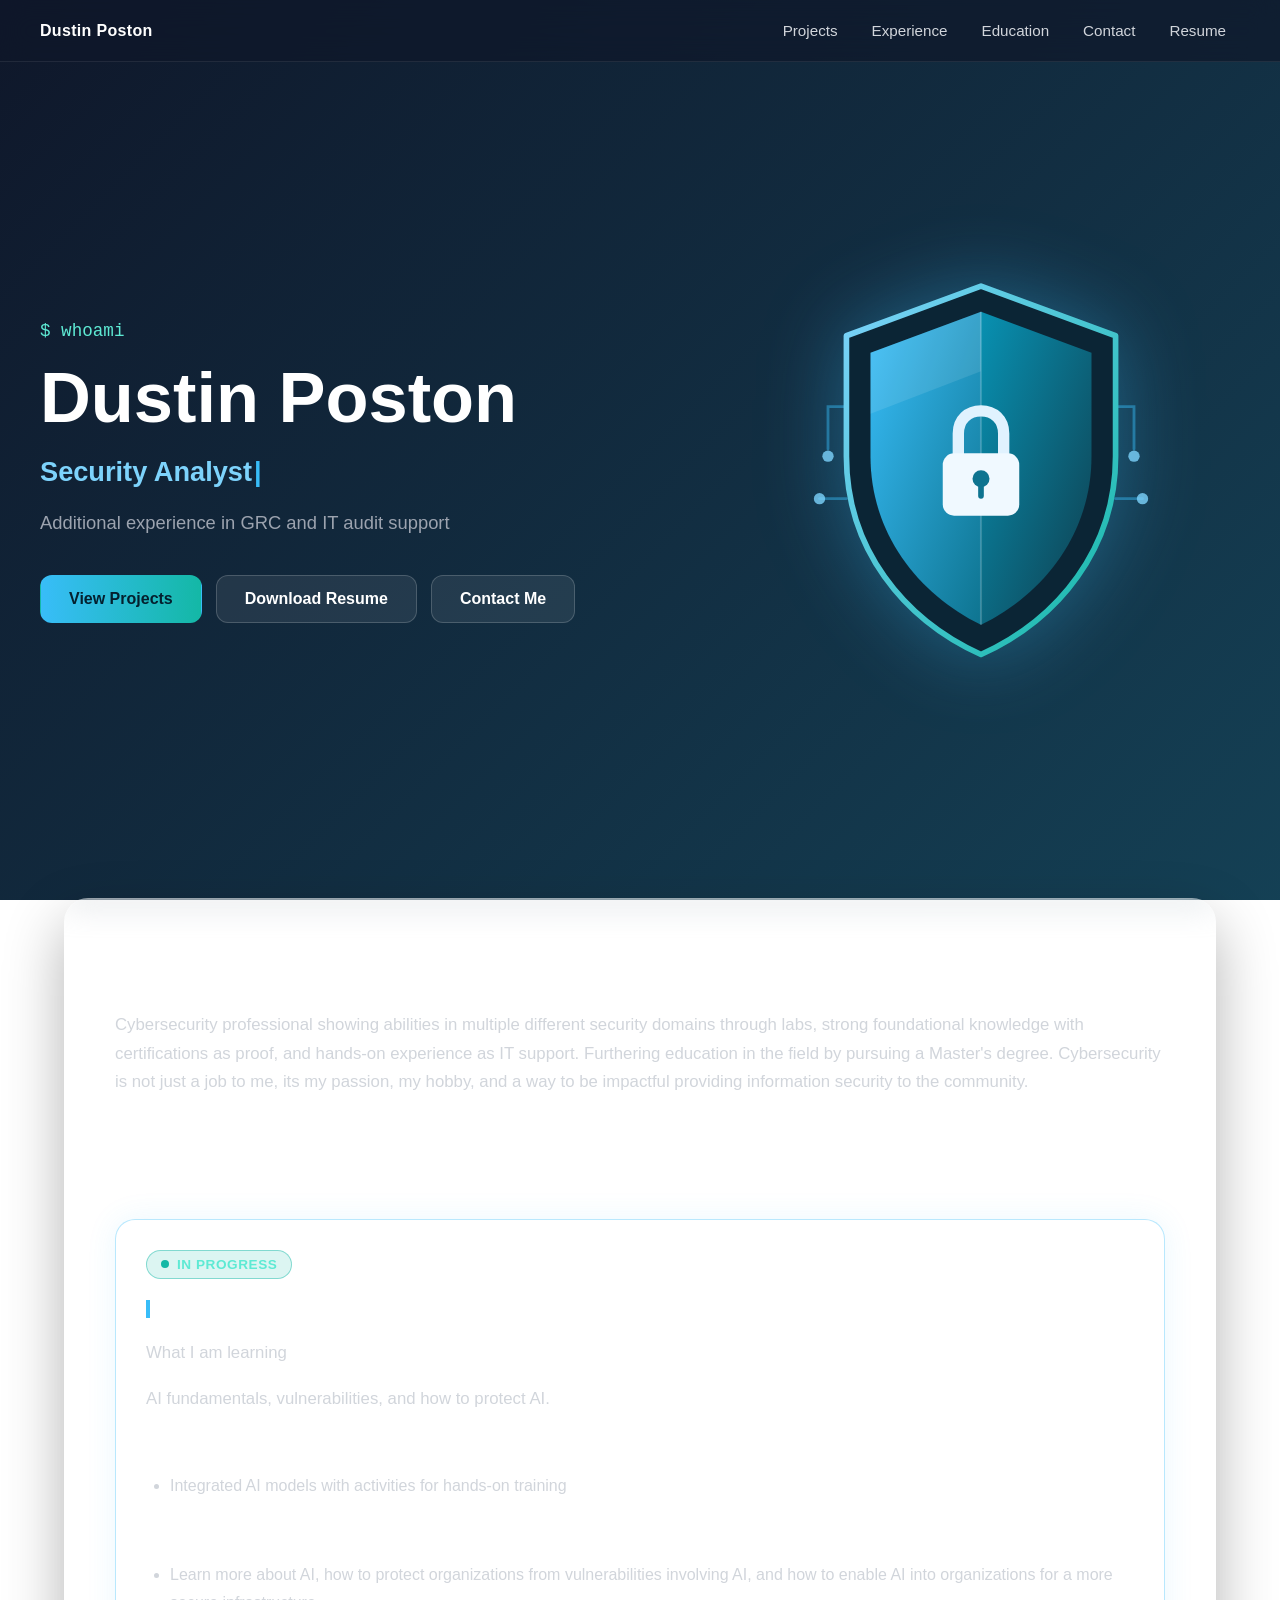
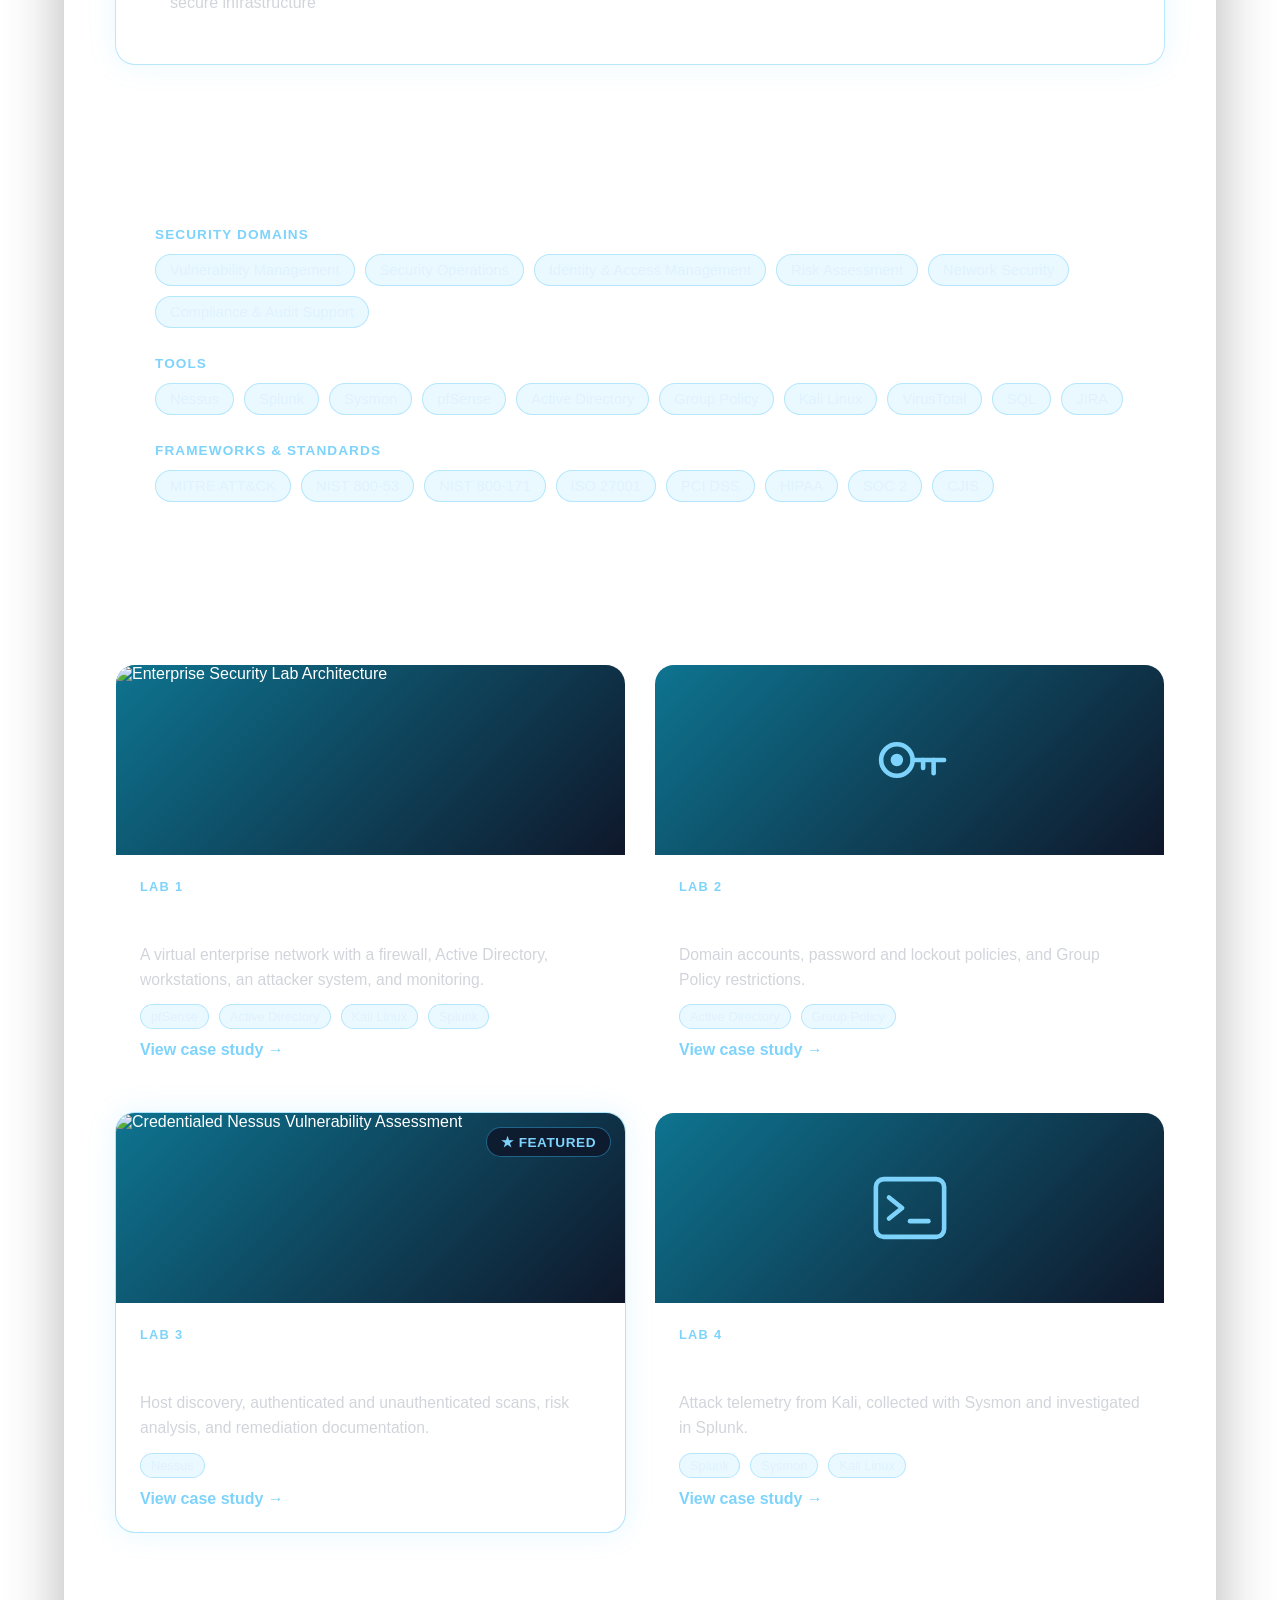
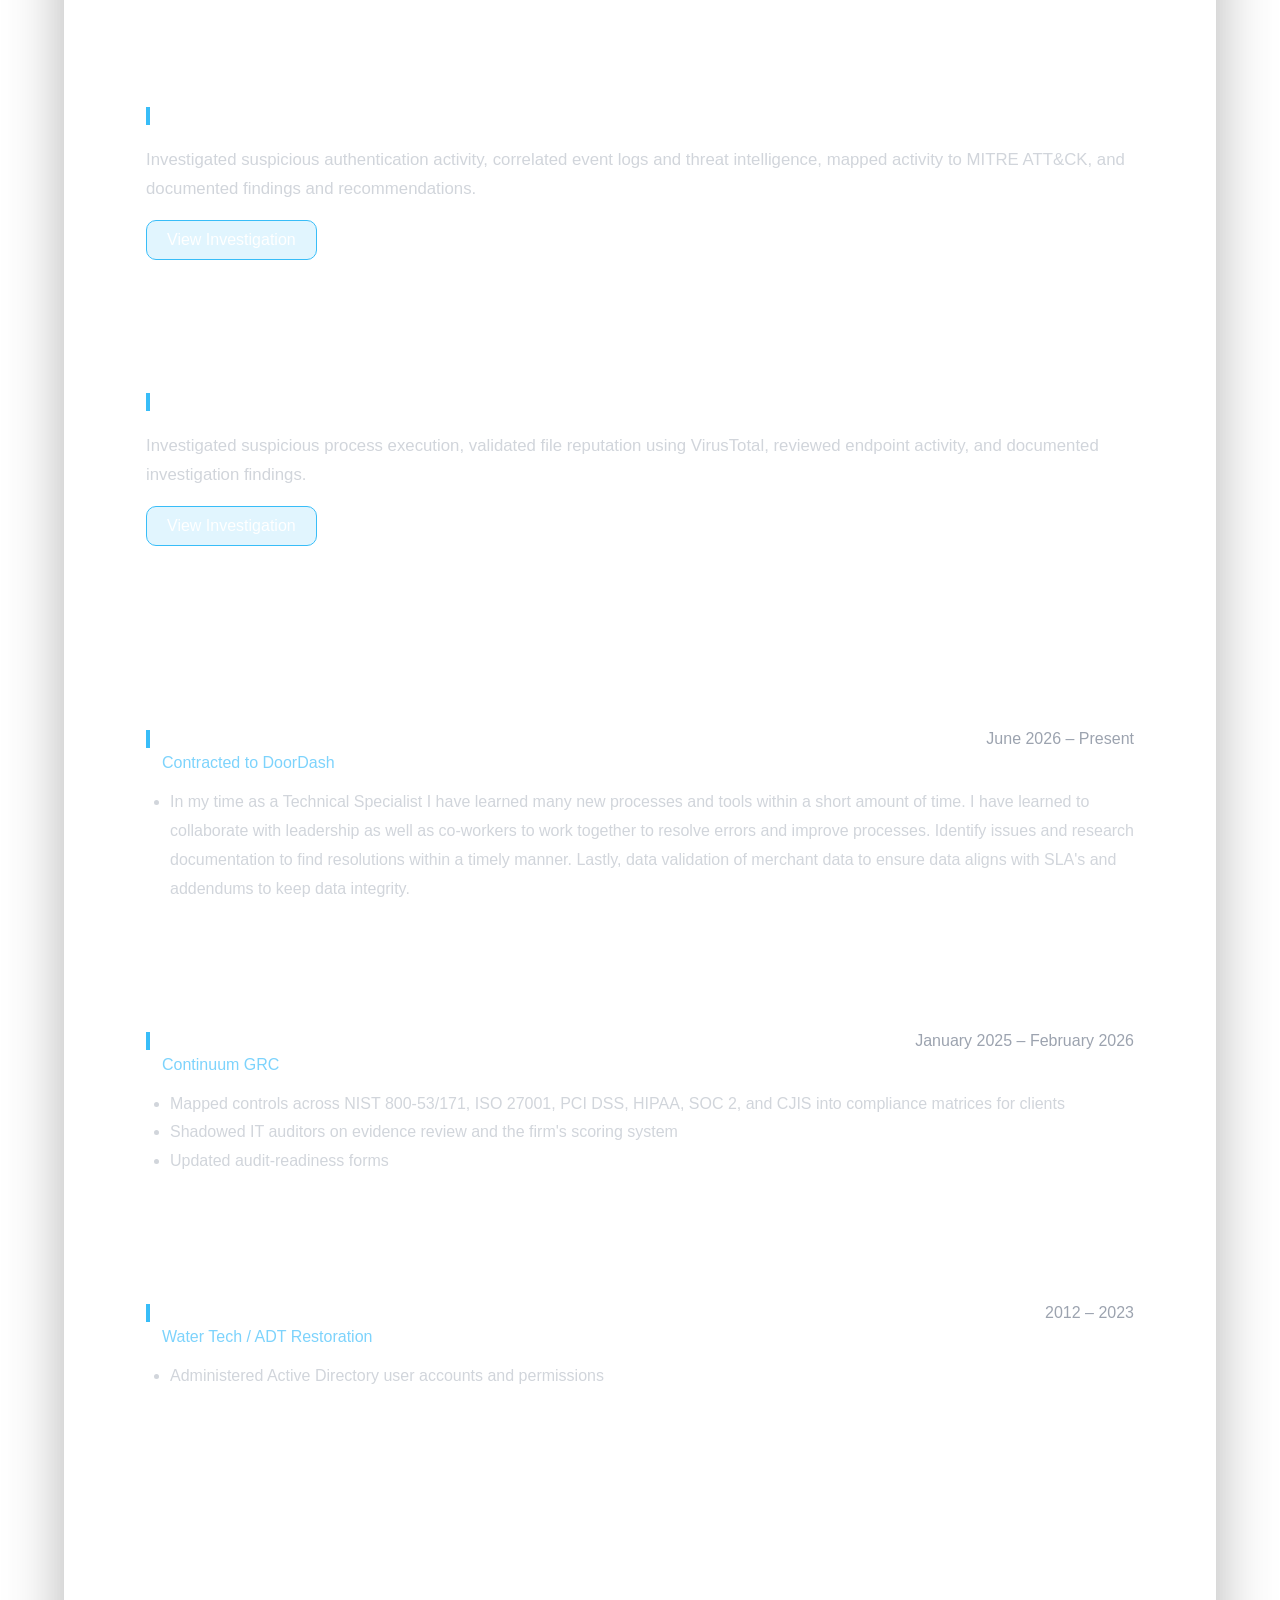
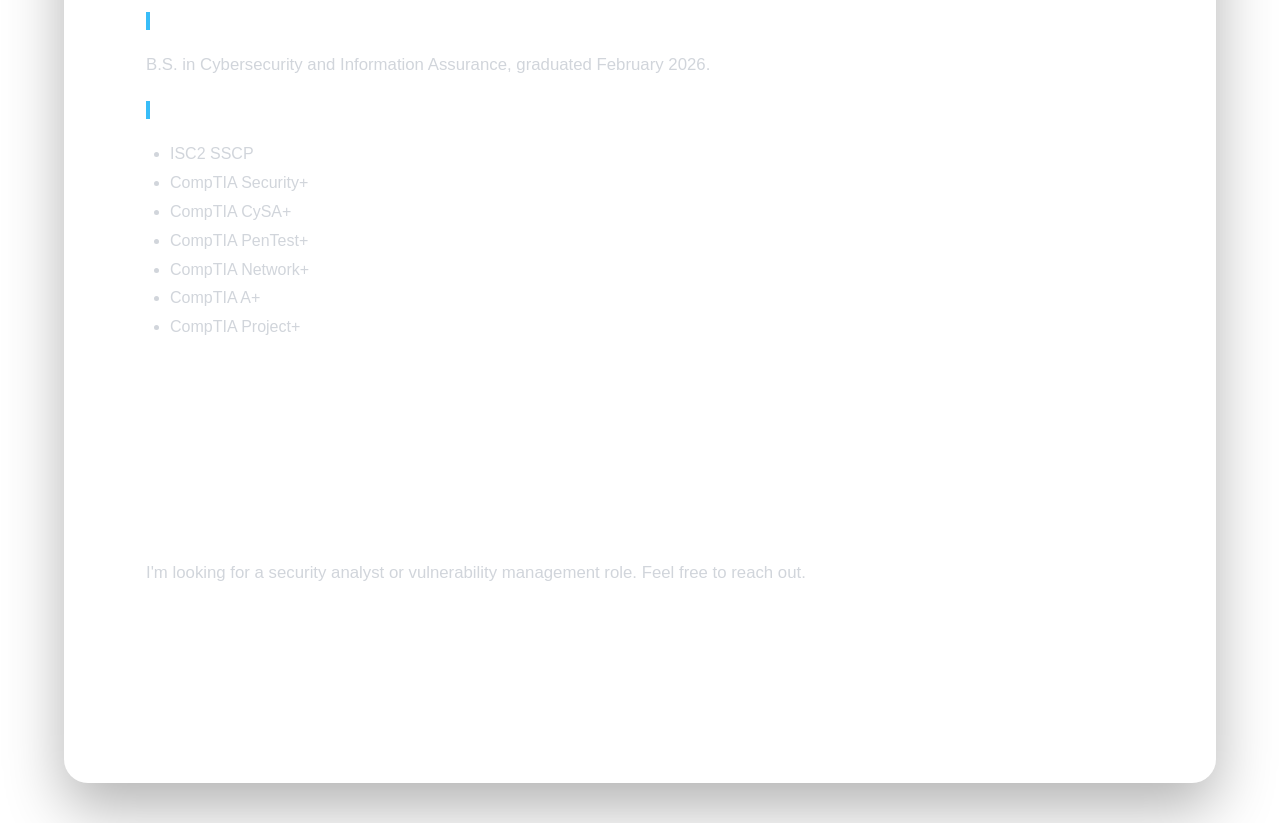
==== index.html @ be387f60 "Update index.html" ====
<!DOCTYPE html>
<html lang="en">
<head>
    <meta charset="UTF-8">
    <meta name="viewport" content="width=device-width, initial-scale=1.0">
    <meta name="description" content="Dustin Poston - Security Analyst | GRC Analyst Portfolio">
    <title>Dustin Poston | Cybersecurity Portfolio</title>
    <link rel="stylesheet" href="style.css">
</head>
<body id="top">

<!-- ==========================================
     Sticky Top Navigation
========================================== -->
<nav class="topbar">
    <a class="brand" href="#top">Dustin Poston</a>
    <div class="topbar-links">
        <a href="#projects">Projects</a>
        <a href="#experience">Experience</a>
        <a href="#education">Education</a>
        <a href="#contact">Contact</a>
        <a href="Poston_Dustin.pdf">Resume</a>
    </div>
</nav>

<!-- ==========================================
     Hero
========================================== -->
<header class="hero">

    <div class="hero-inner">

        <div class="hero-text">

            <p class="hero-prompt">$ whoami</p>

            <h1>Dustin Poston</h1>

            <p class="hero-role">
                <span id="typed">Security Analyst | Vulnerability Management</span><span class="cursor" aria-hidden="true">|</span>
            </p>

            <p class="hero-tagline">Additional experience in GRC and IT audit support</p>

            <div class="hero-buttons">
                <a class="hero-btn primary" href="#projects">View Projects</a>
                <a class="hero-btn" href="Poston_Dustin.pdf">Download Resume</a>
                <a class="hero-btn" href="#contact">Contact Me</a>
            </div>

        </div>

        <div class="hero-visual" aria-hidden="true">
            <svg viewBox="0 0 240 280" xmlns="http://www.w3.org/2000/svg">
                <defs>
                    <linearGradient id="shieldRim" x1="0" y1="0" x2="1" y2="1">
                        <stop offset="0%" stop-color="#7dd3fc"/>
                        <stop offset="100%" stop-color="#14b8a6"/>
                    </linearGradient>
                    <linearGradient id="shieldLeft" x1="0" y1="0" x2="1" y2="1">
                        <stop offset="0%" stop-color="#38bdf8"/>
                        <stop offset="100%" stop-color="#0e7490"/>
                    </linearGradient>
                    <linearGradient id="shieldRight" x1="0" y1="0" x2="1" y2="1">
                        <stop offset="0%" stop-color="#0891b2"/>
                        <stop offset="100%" stop-color="#0f3f4f"/>
                    </linearGradient>
                </defs>

                <!-- circuit traces -->
                <g stroke="#38bdf8" stroke-opacity="0.45" stroke-width="2" fill="none" stroke-linecap="round">
                    <path d="M25 95 H12 V125"/>
                    <path d="M25 160 H6"/>
                    <path d="M215 95 H228 V125"/>
                    <path d="M215 160 H234"/>
                </g>
                <g fill="#7dd3fc" fill-opacity="0.8">
                    <circle cx="12" cy="130" r="4"/>
                    <circle cx="6" cy="160" r="4"/>
                    <circle cx="228" cy="130" r="4"/>
                    <circle cx="234" cy="160" r="4"/>
                </g>

                <!-- outer rim -->
                <path d="M120 10 L215 45 V130 C215 195 175 245 120 270 C65 245 25 195 25 130 V45 Z"
                      fill="#0b2535"
                      stroke="url(#shieldRim)"
                      stroke-width="4"
                      stroke-linejoin="round"/>

                <!-- two-tone faceted face -->
                <path d="M120 28 L42 57 V130 C42 184 75 227 120 249 Z" fill="url(#shieldLeft)"/>
                <path d="M120 28 L198 57 V130 C198 184 165 227 120 249 Z" fill="url(#shieldRight)"/>

                <!-- center seam and top highlight -->
                <path d="M120 28 V249" stroke="#ffffff" stroke-opacity="0.18" stroke-width="1.5"/>
                <path d="M120 28 L42 57 V100 L120 70 Z" fill="#ffffff" fill-opacity="0.10"/>

                <!-- padlock -->
                <path d="M104 130 V114 C104 104 111 98 120 98 C129 98 136 104 136 114 V130"
                      fill="none"
                      stroke="#e0f2fe"
                      stroke-width="8"
                      stroke-linecap="round"/>
                <rect x="93" y="128" width="54" height="44" rx="8" fill="#f0f9ff"/>
                <circle cx="120" cy="146" r="6" fill="#0e7490"/>
                <rect x="118" y="148" width="4" height="12" rx="2" fill="#0e7490"/>
            </svg>
        </div>

    </div>

</header>

<div class="glass-card">

    <h3 class="first-heading">Portfolio Summary</h3>

    <p>Cybersecurity professional showing abilities in multiple different security domains through labs, strong foundational knowledge with certifications as proof, and hands-on experience as IT support.  Furthering education in the field by pursuing a Master's degree.
        Cybersecurity is not just a job to me, its my passion, my hobby, and a way to be impactful providing information security to the community. </p>

    <section id="current-project">

        <h3>Currently Working On</h3>

        <div class="project-card current-project">

            <span class="status-badge">
                <span class="status-dot"></span>
                In Progress
            </span>

            <h4>TryHackMe AI Security</h4>

            <p> What I am learning <p>
            <p>AI fundamentals, vulnerabilities, and how to protect AI.</p>

            <h5>Tools used</h5>
            <ul>  
                <li>Integrated AI models with activities for hands-on training</li>
            </ul>
            <h5>Goals</h5>
            <ul>
                <li>Learn more about AI, how to protect organizations from vulnerabilities involving AI, and how to enable AI into organizations for a more secure infrastructure</li>
            </ul>

        </div>

    </section>

    <h3>Skills &amp; Tools</h3>

    <div class="domain-card">

        <div class="skill-group">
            <div class="skill-label">Security Domains</div>
            <div class="chips">
                <span class="chip">Vulnerability Management</span>
                <span class="chip">Security Operations</span>
                <span class="chip">Identity &amp; Access Management</span>
                <span class="chip">Risk Assessment</span>
                <span class="chip">Network Security</span>
                <span class="chip">Compliance &amp; Audit Support</span>
            </div>
        </div>

        <div class="skill-group">
            <div class="skill-label">Tools</div>
            <div class="chips">
                <span class="chip">Nessus</span>
                <span class="chip">Splunk</span>
                <span class="chip">Sysmon</span>
                <span class="chip">pfSense</span>
                <span class="chip">Active Directory</span>
                <span class="chip">Group Policy</span>
                <span class="chip">Kali Linux</span>
                <span class="chip">VirusTotal</span>
                <span class="chip">SQL</span>
                <span class="chip">JIRA</span>
            </div>
        </div>

        <div class="skill-group">
            <div class="skill-label">Frameworks &amp; Standards</div>
            <div class="chips">
                <span class="chip">MITRE ATT&amp;CK</span>
                <span class="chip">NIST 800-53</span>
                <span class="chip">NIST 800-171</span>
                <span class="chip">ISO 27001</span>
                <span class="chip">PCI DSS</span>
                <span class="chip">HIPAA</span>
                <span class="chip">SOC 2</span>
                <span class="chip">CJIS</span>
            </div>
        </div>

    </div>

    <!-- ==========================================
         Security Labs (card grid + pop-up case studies)
    ========================================== -->
    <section id="projects">

        <h3>Security Labs</h3>

        <div class="lab-grid">

            <!-- Lab 1 card -->
            <article class="lab-card">
                <div class="lab-thumb">
                    <img src="images/VirtualMachines.png"
                         alt="Enterprise Security Lab Architecture"
                         loading="lazy">
                </div>
                <div class="lab-body">
                    <span class="lab-num">Lab 1</span>
                    <h4>Enterprise Environment Build</h4>
                    <p>A virtual enterprise network with a firewall, Active Directory, workstations, an attacker system, and monitoring.</p>
                    <div class="chips">
                        <span class="chip">pfSense</span>
                        <span class="chip">Active Directory</span>
                        <span class="chip">Kali Linux</span>
                        <span class="chip">Splunk</span>
                    </div>
                    <button type="button" class="lab-open" data-lab="lab-1">View case study &rarr;</button>
                </div>
            </article>

            <!-- Lab 2 card -->
            <article class="lab-card">
                <div class="lab-thumb">
                    <svg viewBox="0 0 64 64" width="84" height="84" fill="none" stroke="#7dd3fc" stroke-width="3.5" stroke-linecap="round" stroke-linejoin="round" aria-hidden="true">
                        <circle cx="22" cy="32" r="12"/>
                        <circle cx="22" cy="32" r="3" fill="#7dd3fc"/>
                        <path d="M34 32 H58"/>
                        <path d="M50 32 V42"/>
                        <path d="M42 32 V38"/>
                    </svg>
                </div>
                <div class="lab-body">
                    <span class="lab-num">Lab 2</span>
                    <h4>Identity &amp; Access Management</h4>
                    <p>Domain accounts, password and lockout policies, and Group Policy restrictions.</p>
                    <div class="chips">
                        <span class="chip">Active Directory</span>
                        <span class="chip">Group Policy</span>
                    </div>
                    <button type="button" class="lab-open" data-lab="lab-2">View case study &rarr;</button>
                </div>
            </article>

            <!-- Lab 3 card (featured) -->
            <article class="lab-card featured">
                <span class="featured-badge">&#9733; Featured</span>
                <div class="lab-thumb">
                    <img src="images/LucyCredentialScan.png"
                         alt="Credentialed Nessus Vulnerability Assessment"
                         loading="lazy">
                </div>
                <div class="lab-body">
                    <span class="lab-num">Lab 3</span>
                    <h4>Vulnerability Management</h4>
                    <p>Host discovery, authenticated and unauthenticated scans, risk analysis, and remediation documentation.</p>
                    <div class="chips">
                        <span class="chip">Nessus</span>
                    </div>
                    <button type="button" class="lab-open" data-lab="lab-3">View case study &rarr;</button>
                </div>
            </article>

            <!-- Lab 4 card -->
            <article class="lab-card">
                <div class="lab-thumb">
                    <svg viewBox="0 0 64 64" width="84" height="84" fill="none" stroke="#7dd3fc" stroke-width="3.5" stroke-linecap="round" stroke-linejoin="round" aria-hidden="true">
                        <rect x="6" y="10" width="52" height="44" rx="6"/>
                        <path d="M16 24 L26 32 L16 40"/>
                        <path d="M32 42 H46"/>
                    </svg>
                </div>
                <div class="lab-body">
                    <span class="lab-num">Lab 4</span>
                    <h4>Security Monitoring &amp; Investigation</h4>
                    <p>Attack telemetry from Kali, collected with Sysmon and investigated in Splunk.</p>
                    <div class="chips">
                        <span class="chip">Splunk</span>
                        <span class="chip">Sysmon</span>
                        <span class="chip">Kali Linux</span>
                    </div>
                    <button type="button" class="lab-open" data-lab="lab-4">View case study &rarr;</button>
                </div>
            </article>

        </div>

    </section>

    <section id="investigations">

        <h3>Incident Investigations</h3>

        <div class="project-card">

            <h4>Brute Force Investigation</h4>

            <p>
                Investigated suspicious authentication activity,
                correlated event logs and threat intelligence,
                mapped activity to MITRE ATT&amp;CK, and documented
                findings and recommendations.
            </p>

            <a class="btn" href="SOC325_Alert_Investigation.pdf">
                View Investigation
            </a>

        </div>

        <div class="project-card">

            <h4>Suspicious hh.exe Investigation</h4>

            <p>
                Investigated suspicious process execution,
                validated file reputation using VirusTotal,
                reviewed endpoint activity, and documented
                investigation findings.
            </p>

            <a class="btn" href="SOC113_Alert_Investigation.pdf">
                View Investigation
            </a>

        </div>

    </section>

    <section id="experience">

        <h3>Experience</h3>

        <div class="project-card job">

            <div class="job-header">
                <div>
                    <h4>Technical Specialist</h4>
                    <div class="job-company">Contracted to DoorDash</div>
                </div>
                <div class="job-dates">June 2026 &ndash; Present</div>
            </div>

            <ul>
                <li>In my time as a Technical Specialist I have learned many new processes and tools within a short amount of time.  I have learned to collaborate with leadership as well as co-workers to work together to resolve errors and improve processes.
                Identify issues and research documentation to find resolutions within a timely manner.  Lastly, data validation of merchant data to ensure data aligns with SLA's and addendums to keep data integrity.</li>
            </ul>

        </div>

        <div class="project-card job">

            <div class="job-header">
                <div>
                    <h4>GRC Analyst Intern</h4>
                    <div class="job-company">Continuum GRC</div>
                </div>
                <div class="job-dates">January 2025 &ndash; February 2026</div>
            </div>

            <ul>
                <li>Mapped controls across NIST 800-53/171, ISO 27001, PCI DSS, HIPAA, SOC 2, and CJIS into compliance matrices for clients</li>
                <li>Shadowed IT auditors on evidence review and the firm's scoring system</li>
                <li>Updated audit-readiness forms</li>
            </ul>

        </div>

        <div class="project-card job">

            <div class="job-header">
                <div>
                    <h4>IT Support</h4>
                    <div class="job-company">Water Tech / ADT Restoration</div>
                </div>
                <div class="job-dates">2012 &ndash; 2023</div>
            </div>

            <ul>
                <li>Administered Active Directory user accounts and permissions</li>
            </ul>

        </div>

    </section>

    <section id="education">

        <h3>Education &amp; Certifications</h3>

        <div class="project-card">

            <h4>Western Governors University</h4>

            <p>B.S. in Cybersecurity and Information Assurance, graduated February 2026.</p>

            <h4>Certifications</h4>

            <ul>
                <li>ISC2 SSCP</li>
                <li>CompTIA Security+</li>
                <li>CompTIA CySA+</li>
                <li>CompTIA PenTest+</li>
                <li>CompTIA Network+</li>
                <li>CompTIA A+</li>
                <li>CompTIA Project+</li>
            </ul>

        </div>

    </section>

    <section id="contact">

        <h3>Contact</h3>

        <div class="project-card">

            <p>I'm looking for a security analyst or vulnerability management role. Feel free to reach out.</p>

            <div class="nav-buttons contact-links">
                <!-- Replace these placeholders with your real details -->
                <a href="mailto:YOUR_EMAIL@example.com">Email</a>
                <a href="https://www.linkedin.com/in/YOUR-LINKEDIN" target="_blank" rel="noopener">LinkedIn</a>
                <a href="https://github.com/YOUR-GITHUB" target="_blank" rel="noopener">GitHub</a>
            </div>

        </div>

    </section>

</div>

<!-- ==========================================
     Lab Case Study Pop-ups
========================================== -->

<!-- Lab 1 -->
<dialog id="lab-1" class="lab-modal" aria-labelledby="lab-1-title">
    <div class="modal-header">
        <h3 id="lab-1-title">Lab 1: Enterprise Environment Build</h3>
        <button type="button" class="modal-close" aria-label="Close">&times;</button>
    </div>
    <div class="modal-content">

        <p>
            Designed and deployed a virtual enterprise environment
            to develop practical experience in identity management,
            vulnerability management, detection engineering,
            security monitoring, and incident investigation.
        </p>

        <img src="images/VirtualMachines.png"
             alt="Enterprise Security Lab Architecture"
             class="project-img">

        <h4>Lab Infrastructure</h4>

        <ul>
            <li>pfSense Firewall</li>
            <li>Windows Server Active Directory</li>
            <li>Windows 11 Workstations</li>
            <li>Kali Linux Attacker System</li>
            <li>Ubuntu Security Tools Server</li>
            <li>Splunk &amp; Sysmon Monitoring</li>
            <li>Nessus Vulnerability Scanner</li>
        </ul>

        <dl class="case-study">
            <dt>Objective</dt>
            <dd>Write objective here</dd>

            <dt>Design Decisions</dt>
            <dd>Write why you built the network the way you did (segmentation, firewall rules, etc.) here</dd>

            <dt>Lessons Learned</dt>
            <dd>Write lessons learned here</dd>
        </dl>

    </div>
</dialog>

<!-- Lab 2 -->
<dialog id="lab-2" class="lab-modal" aria-labelledby="lab-2-title">
    <div class="modal-header">
        <h3 id="lab-2-title">Lab 2: Identity &amp; Access Management</h3>
        <button type="button" class="modal-close" aria-label="Close">&times;</button>
    </div>
    <div class="modal-content">

        <ul>
            <li>Created and managed domain accounts</li>
            <li>Implemented password complexity policies</li>
            <li>Configured account lockout controls</li>
            <li>Applied Group Policy restrictions</li>
            <li>Controlled workstation resource access</li>
        </ul>

        <dl class="case-study">
            <dt>Objective</dt>
            <dd>Write objective here</dd>

            <dt>Tools</dt>
            <dd>Windows Server Active Directory, Group Policy</dd>

            <dt>Results</dt>
            <dd>Write what you tested and what happened (for example, lockout behavior) here</dd>

            <dt>Lessons Learned</dt>
            <dd>Write lessons learned here</dd>
        </dl>

    </div>
</dialog>

<!-- Lab 3 -->
<dialog id="lab-3" class="lab-modal" aria-labelledby="lab-3-title">
    <div class="modal-header">
        <h3 id="lab-3-title">Lab 3: Vulnerability Management</h3>
        <button type="button" class="modal-close" aria-label="Close">&times;</button>
    </div>
    <div class="modal-content">

        <img src="images/LucyCredentialScan.png"
             alt="Credentialed Nessus Vulnerability Assessment"
             class="project-img">

        <p>
            Conducted host discovery, unauthenticated scanning,
            authenticated scanning, risk analysis, and remediation
            documentation using Nessus Essentials.
        </p>

        <dl class="case-study">
            <dt>Scope</dt>
            <dd>Write which hosts and networks you scanned here</dd>

            <dt>Methodology</dt>
            <dd>Write your process here (host discovery, unauthenticated scan, credentialed scan)</dd>

            <dt>Key Findings</dt>
            <dd>Write your most important findings and their severity here</dd>

            <dt>Prioritization</dt>
            <dd>Write how you ranked findings (CVSS, exploitability, asset importance) here</dd>

            <dt>Remediation</dt>
            <dd>Write what you recommended or fixed here</dd>

            <dt>Rescan Result</dt>
            <dd>Write what changed after remediation here</dd>

            <dt>Lessons Learned</dt>
            <dd>Write lessons learned here</dd>
        </dl>

        <!-- When your sanitized report is ready, add it to your folder and uncomment this:
        <a class="btn" href="Vulnerability_Assessment_Report.pdf">View Full Report</a>
        -->

    </div>
</dialog>

<!-- Lab 4 -->
<dialog id="lab-4" class="lab-modal" aria-labelledby="lab-4-title">
    <div class="modal-header">
        <h3 id="lab-4-title">Lab 4: Security Monitoring &amp; Investigation</h3>
        <button type="button" class="modal-close" aria-label="Close">&times;</button>
    </div>
    <div class="modal-content">

        <p>
            Generated attack telemetry from a Kali Linux system,
            collected endpoint logs with Sysmon, centralized
            telemetry in Splunk, and investigated suspicious
            activity through security monitoring workflows.
        </p>

        <dl class="case-study">
            <dt>Objective</dt>
            <dd>Write objective here</dd>

            <dt>Attacks Simulated</dt>
            <dd>Write which attacks you ran from Kali here</dd>

            <dt>Detections</dt>
            <dd>Write the Splunk searches or alerts you built here</dd>

            <dt>MITRE ATT&amp;CK Mapping</dt>
            <dd>Write the techniques you observed here</dd>

            <dt>Lessons Learned</dt>
            <dd>Write lessons learned here</dd>
        </dl>

    </div>
</dialog>

<script src="script.js" defer></script>

</body>
</html>
---- style.css ----
/* ==========================================
   Global Styles
========================================== */

*,
*::before,
*::after {
    box-sizing: border-box;
}

html {
    scroll-behavior: smooth;
}

body {
    margin: 0;
    padding: 0 0 40px 0;
    min-height: 100vh;

    font-family: "Segoe UI", Arial, sans-serif;
    color: white;

    background: linear-gradient(
        -45deg,
        #0f172a,
        #1e293b,
        #164e63,
        #0f172a
    );

    background-size: 400% 400%;
    background-attachment: fixed;
    animation: gradientShift 15s ease infinite;
}

@keyframes gradientShift {

    0% {
        background-position: 0% 50%;
    }

    50% {
        background-position: 100% 50%;
    }

    100% {
        background-position: 0% 50%;
    }
}

/* Respect users who turn off motion */
@media (prefers-reduced-motion: reduce) {
    body {
        animation: none;
    }

    html {
        scroll-behavior: auto;
    }
}

/* ==========================================
   Sticky Top Navigation
========================================== */

.topbar {

    position: sticky;
    top: 0;
    z-index: 50;

    display: flex;
    justify-content: space-between;
    align-items: center;
    gap: 20px;

    padding: 14px 40px;

    background: rgba(15,23,42,0.70);

    -webkit-backdrop-filter: blur(14px);
    backdrop-filter: blur(14px);

    border-bottom: 1px solid rgba(255,255,255,0.08);
}

.brand {

    color: white;
    text-decoration: none;

    font-weight: 700;
    letter-spacing: 0.02em;
}

.topbar-links {

    display: flex;
    flex-wrap: wrap;
    gap: 6px;
}

.topbar-links a {

    padding: 8px 14px;

    border-radius: 8px;

    color: #d1d5db;
    text-decoration: none;

    font-size: 0.95rem;

    transition: all .2s ease;
}

.topbar-links a:hover,
.topbar-links a:focus-visible {

    color: white;

    background: rgba(56,189,248,0.18);
}

/* ==========================================
   Hero
========================================== */

.hero {

    display: flex;
    align-items: center;

    min-height: calc(100vh - 64px);

    padding: 60px 40px 80px 40px;
}

.hero-inner {

    display: grid;
    grid-template-columns: 1.2fr 1fr;
    align-items: center;
    gap: 60px;

    width: 100%;
    max-width: 1200px;

    margin: 0 auto;
}

.hero-prompt {

    margin: 0 0 14px 0;

    color: #5eead4;

    font-family: "Consolas", "Courier New", monospace;
    font-size: 1.1rem;
}

.hero h1 {

    margin: 0 0 14px 0;

    text-align: left;

    font-size: 4.4rem;
    line-height: 1.05;
}

.hero-role {

    min-height: 2.4rem;

    margin: 0 0 12px 0;

    color: #7dd3fc;

    font-size: 1.7rem;
    font-weight: 600;
}

.cursor {

    margin-left: 2px;

    color: #38bdf8;

    animation: blink 1s steps(1) infinite;
}

@keyframes blink {

    0%, 50% {
        opacity: 1;
    }

    51%, 100% {
        opacity: 0;
    }
}

.hero-tagline {

    margin: 0 0 36px 0;

    color: #9ca3af;

    font-size: 1.15rem;
}

.hero-buttons {

    display: flex;
    flex-wrap: wrap;
    gap: 14px;
}

.hero-btn {

    display: inline-block;

    padding: 14px 28px;

    border-radius: 12px;

    background: rgba(255,255,255,0.08);

    border: 1px solid rgba(255,255,255,0.18);

    color: white;
    text-decoration: none;
    font-weight: 600;

    transition: all .25s ease;
}

.hero-btn:hover,
.hero-btn:focus-visible {

    transform: translateY(-3px);

    background: rgba(56,189,248,0.20);

    border-color: #38bdf8;
}

.hero-btn.primary {

    background: linear-gradient(90deg, #38bdf8, #14b8a6);

    border-color: transparent;

    color: #04202e;
}

.hero-btn.primary:hover,
.hero-btn.primary:focus-visible {

    background: linear-gradient(90deg, #7dd3fc, #2dd4bf);
}

.hero-visual {

    display: flex;
    justify-content: center;
}

.hero-visual svg {

    width: 100%;
    max-width: 340px;
    height: auto;

    filter: drop-shadow(0 0 40px rgba(56,189,248,0.35));

    animation: float 6s ease-in-out infinite;
}

@keyframes float {

    0%, 100% {
        transform: translateY(0);
    }

    50% {
        transform: translateY(-14px);
    }
}

@media (prefers-reduced-motion: reduce) {

    .hero-visual svg,
    .cursor {
        animation: none;
    }
}

/* ==========================================
   Main Container
========================================== */

.glass-card {

    width: 90%;
    max-width: 1400px;

    margin: 0 auto;

    padding: 50px;

    background: rgba(255,255,255,0.08);

    border: 1px solid rgba(255,255,255,0.12);

    -webkit-backdrop-filter: blur(16px);
    backdrop-filter: blur(16px);

    border-radius: 24px;

    box-shadow:
        0 25px 60px rgba(0,0,0,.30);
}

/* ==========================================
   Typography
========================================== */

h1 {

    font-size: 3.5rem;
    text-align: center;

    margin-bottom: 10px;

    font-weight: 700;
}

h3 {

    font-size: 2rem;

    margin-top: 60px;
    margin-bottom: 25px;

    color: #ffffff;
}

h3.first-heading {
    margin-top: 0;
}

h4 {

    border-left: 4px solid #38bdf8;

    padding-left: 12px;

    color: white;
}

p {

    color: #d1d5db;

    line-height: 1.7;

    font-size: 1.05rem;
}

ul {

    color: #d1d5db;

    line-height: 1.8;

    padding-left: 24px;
}

/* Land section headings below the sticky nav when jumping */
section {
    scroll-margin-top: 80px;
}

/* ==========================================
   Buttons
========================================== */

.nav-buttons {

    display: flex;

    justify-content: center;

    gap: 15px;

    flex-wrap: wrap;

    margin: 30px 0 50px 0;
}

.nav-buttons a {

    text-decoration: none;

    color: white;

    padding: 12px 24px;

    border-radius: 10px;

    background: rgba(255,255,255,0.08);

    border: 1px solid rgba(255,255,255,0.15);

    transition: all .25s ease;
}

.nav-buttons a:hover,
.nav-buttons a:focus-visible {

    transform: translateY(-2px);

    background: rgba(56,189,248,0.20);

    border-color: #38bdf8;
}

.contact-links {
    justify-content: flex-start;
    margin: 20px 0 0 0;
}

/* Button-style link used inside project cards */
.btn {

    display: inline-block;

    text-decoration: none;

    color: white;

    padding: 10px 20px;

    border-radius: 10px;

    background: rgba(56,189,248,0.15);

    border: 1px solid #38bdf8;

    transition: all .25s ease;
}

.btn:hover,
.btn:focus-visible {

    transform: translateY(-2px);

    background: rgba(56,189,248,0.30);
}

/* ==========================================
   Skills & Tools Section
========================================== */

.domain-card {

    background: rgba(255,255,255,0.05);

    padding: 40px;

    border-radius: 20px;

    margin-bottom: 50px;
}

.skill-group {
    margin-bottom: 28px;
}

.skill-group:last-child {
    margin-bottom: 0;
}

.skill-label {

    margin-bottom: 12px;

    color: #7dd3fc;

    font-size: 0.85rem;
    font-weight: 600;

    letter-spacing: 0.08em;
    text-transform: uppercase;
}

.chips {

    display: flex;
    flex-wrap: wrap;
    gap: 10px;
}

.chip {

    padding: 7px 14px;

    border-radius: 100px;

    background: rgba(56,189,248,0.10);

    border: 1px solid rgba(56,189,248,0.30);

    color: #e0f2fe;

    font-size: 0.92rem;
}

/* ==========================================
   Lab Card Grid
========================================== */

.lab-grid {

    display: grid;
    grid-template-columns: repeat(2, 1fr);
    gap: 28px;

    margin-bottom: 50px;
}

.lab-card {

    position: relative;

    display: flex;
    flex-direction: column;

    overflow: hidden;

    background: rgba(255,255,255,0.05);

    border: 1px solid rgba(255,255,255,0.10);

    border-radius: 20px;

    transition: transform .25s ease, border-color .25s ease, box-shadow .25s ease;
}

.lab-card:hover,
.lab-card:focus-within {

    transform: translateY(-5px);

    border-color: #38bdf8;

    box-shadow: 0 18px 40px rgba(0,0,0,.35);
}

.lab-card.featured {

    border-color: rgba(56,189,248,0.40);

    box-shadow: 0 0 30px rgba(56,189,248,0.12);
}

.lab-thumb {

    display: flex;
    justify-content: center;
    align-items: center;

    height: 190px;

    overflow: hidden;

    background: linear-gradient(135deg, #0e7490, #0f172a);
}

.lab-thumb img {

    display: block;

    width: 100%;
    height: 100%;

    object-fit: cover;
}

.lab-body {

    display: flex;
    flex-direction: column;
    gap: 12px;

    flex: 1;

    padding: 24px;
}

.lab-num {

    color: #7dd3fc;

    font-size: 0.8rem;
    font-weight: 600;

    letter-spacing: 0.1em;
    text-transform: uppercase;
}

.lab-card h4 {

    margin: 0;
    padding: 0;

    border: none;

    font-size: 1.3rem;
}

.lab-card p {

    margin: 0;

    font-size: 0.98rem;
    line-height: 1.6;
}

.lab-card .chip {

    padding: 4px 10px;

    font-size: 0.8rem;
}

/* The whole card is clickable through this button's stretched overlay */
.lab-open {

    align-self: flex-start;

    margin-top: auto;
    padding: 0;

    background: none;
    border: none;

    color: #7dd3fc;

    font: inherit;
    font-weight: 600;

    cursor: pointer;
}

.lab-open::after {

    content: "";

    position: absolute;
    inset: 0;
}

.lab-open:focus-visible {

    outline: 2px solid #38bdf8;
    outline-offset: 4px;
}

.lab-card .featured-badge {

    position: absolute;
    top: 14px;
    right: 14px;
    z-index: 1;

    background: rgba(15,23,42,0.85);
}

/* ==========================================
   Lab Pop-ups
========================================== */

.lab-modal {

    width: min(900px, 92vw);
    max-height: 88vh;

    padding: 0;

    overflow-y: auto;

    background: #0f1b2d;

    border: 1px solid rgba(56,189,248,0.35);

    border-radius: 20px;

    color: white;

    box-shadow: 0 30px 80px rgba(0,0,0,.6);
}

.lab-modal::backdrop {

    background: rgba(2,8,23,0.75);

    -webkit-backdrop-filter: blur(4px);
    backdrop-filter: blur(4px);
}

.modal-header {

    position: sticky;
    top: 0;
    z-index: 2;

    display: flex;
    justify-content: space-between;
    align-items: center;
    gap: 20px;

    padding: 20px 30px;

    background: #0f1b2d;

    border-bottom: 1px solid rgba(255,255,255,0.10);
}

.modal-header h3 {

    margin: 0;

    font-size: 1.5rem;
}

.modal-close {

    flex-shrink: 0;

    width: 40px;
    height: 40px;

    background: rgba(255,255,255,0.08);

    border: 1px solid rgba(255,255,255,0.15);

    border-radius: 10px;

    color: white;

    font-size: 1.5rem;
    line-height: 1;

    cursor: pointer;

    transition: all .2s ease;
}

.modal-close:hover,
.modal-close:focus-visible {

    background: rgba(56,189,248,0.25);

    border-color: #38bdf8;
}

.modal-content {
    padding: 30px;
}

/* ==========================================
   Project Cards
========================================== */

.project-card {

    background: rgba(255,255,255,0.05);

    border: 1px solid rgba(255,255,255,0.08);

    border-radius: 20px;

    padding: 30px;

    margin-bottom: 50px;
}

.project-img {

    display: block;

    width: 100%;
    height: auto;

    border-radius: 10px;

    margin-top: 15px;

    margin-bottom: 15px;
}

.project-divider {

    border: none;

    border-top: 1px solid rgba(255,255,255,0.15);

    margin: 60px 0;
}

.featured-badge {

    display: inline-block;

    padding: 6px 14px;

    border-radius: 100px;

    background: rgba(56,189,248,0.15);

    border: 1px solid rgba(56,189,248,0.45);

    color: #7dd3fc;

    font-size: 0.85rem;
    font-weight: 600;

    letter-spacing: 0.04em;
    text-transform: uppercase;
}

/* Case-study fields (Objective / Tools / Findings / Lessons) */
.case-study {

    display: grid;
    grid-template-columns: 190px 1fr;
    gap: 14px 24px;

    margin: 30px 0 0 0;
    padding-top: 25px;

    border-top: 1px solid rgba(255,255,255,0.10);
}

.case-study dt {

    color: #7dd3fc;

    font-size: 0.85rem;
    font-weight: 600;

    letter-spacing: 0.06em;
    text-transform: uppercase;
}

.case-study dd {

    margin: 0;

    color: #d1d5db;

    line-height: 1.7;
}

/* ==========================================
   Experience
========================================== */

.job-header {

    display: flex;
    justify-content: space-between;
    align-items: flex-start;
    gap: 20px;

    margin-bottom: 10px;
}

.job-header h4 {
    margin: 0 0 6px 0;
}

.job-company {

    padding-left: 16px;

    color: #7dd3fc;
}

.job-dates {

    color: #9ca3af;

    white-space: nowrap;
}

/* ==========================================
   Current Project
========================================== */

.current-project {

    border-color: rgba(56,189,248,0.35);

    box-shadow: 0 0 30px rgba(56,189,248,0.10);
}

.status-badge {

    display: inline-flex;
    align-items: center;
    gap: 8px;

    padding: 6px 14px;

    border-radius: 100px;

    background: rgba(20,184,166,0.15);

    border: 1px solid rgba(20,184,166,0.45);

    color: #5eead4;

    font-size: 0.85rem;
    font-weight: 600;

    letter-spacing: 0.04em;
    text-transform: uppercase;
}

.status-dot {

    width: 8px;
    height: 8px;

    border-radius: 50%;

    background: #14b8a6;

    animation: pulse 2s ease-in-out infinite;
}

@keyframes pulse {

    0%, 100% {
        box-shadow: 0 0 0 0 rgba(20,184,166,0.6);
    }

    50% {
        box-shadow: 0 0 0 6px rgba(20,184,166,0);
    }
}

@media (prefers-reduced-motion: reduce) {
    .status-dot {
        animation: none;
    }
}

/* ==========================================
   Responsive
========================================== */

@media (max-width: 900px) {

    .hero-inner {
        grid-template-columns: 1fr;
        gap: 40px;
    }

    .hero-visual svg {
        max-width: 220px;
    }

    .lab-grid {
        grid-template-columns: 1fr;
    }
}

@media (max-width: 768px) {

    .topbar {
        padding: 10px 14px;
    }

    .brand {
        display: none;
    }

    .topbar-links {
        justify-content: center;
        width: 100%;
    }

    .topbar-links a {
        padding: 8px 10px;
        font-size: 0.9rem;
    }

    .hero {
        min-height: auto;
        padding: 50px 20px 60px 20px;
    }

    .hero h1 {
        font-size: 2.8rem;
    }

    .hero-role {
        font-size: 1.3rem;
    }

    .glass-card {
        padding: 25px;
        width: 95%;
    }

    h3 {
        font-size: 1.6rem;
    }

    .project-card,
    .domain-card {
        padding: 20px;
    }

    .modal-header {
        padding: 16px 20px;
    }

    .modal-header h3 {
        font-size: 1.2rem;
    }

    .modal-content {
        padding: 20px;
    }

    .case-study {
        grid-template-columns: 1fr;
        gap: 4px;
    }

    .case-study dd {
        margin-bottom: 14px;
    }

    .job-header {
        flex-direction: column;
        gap: 4px;
    }
}
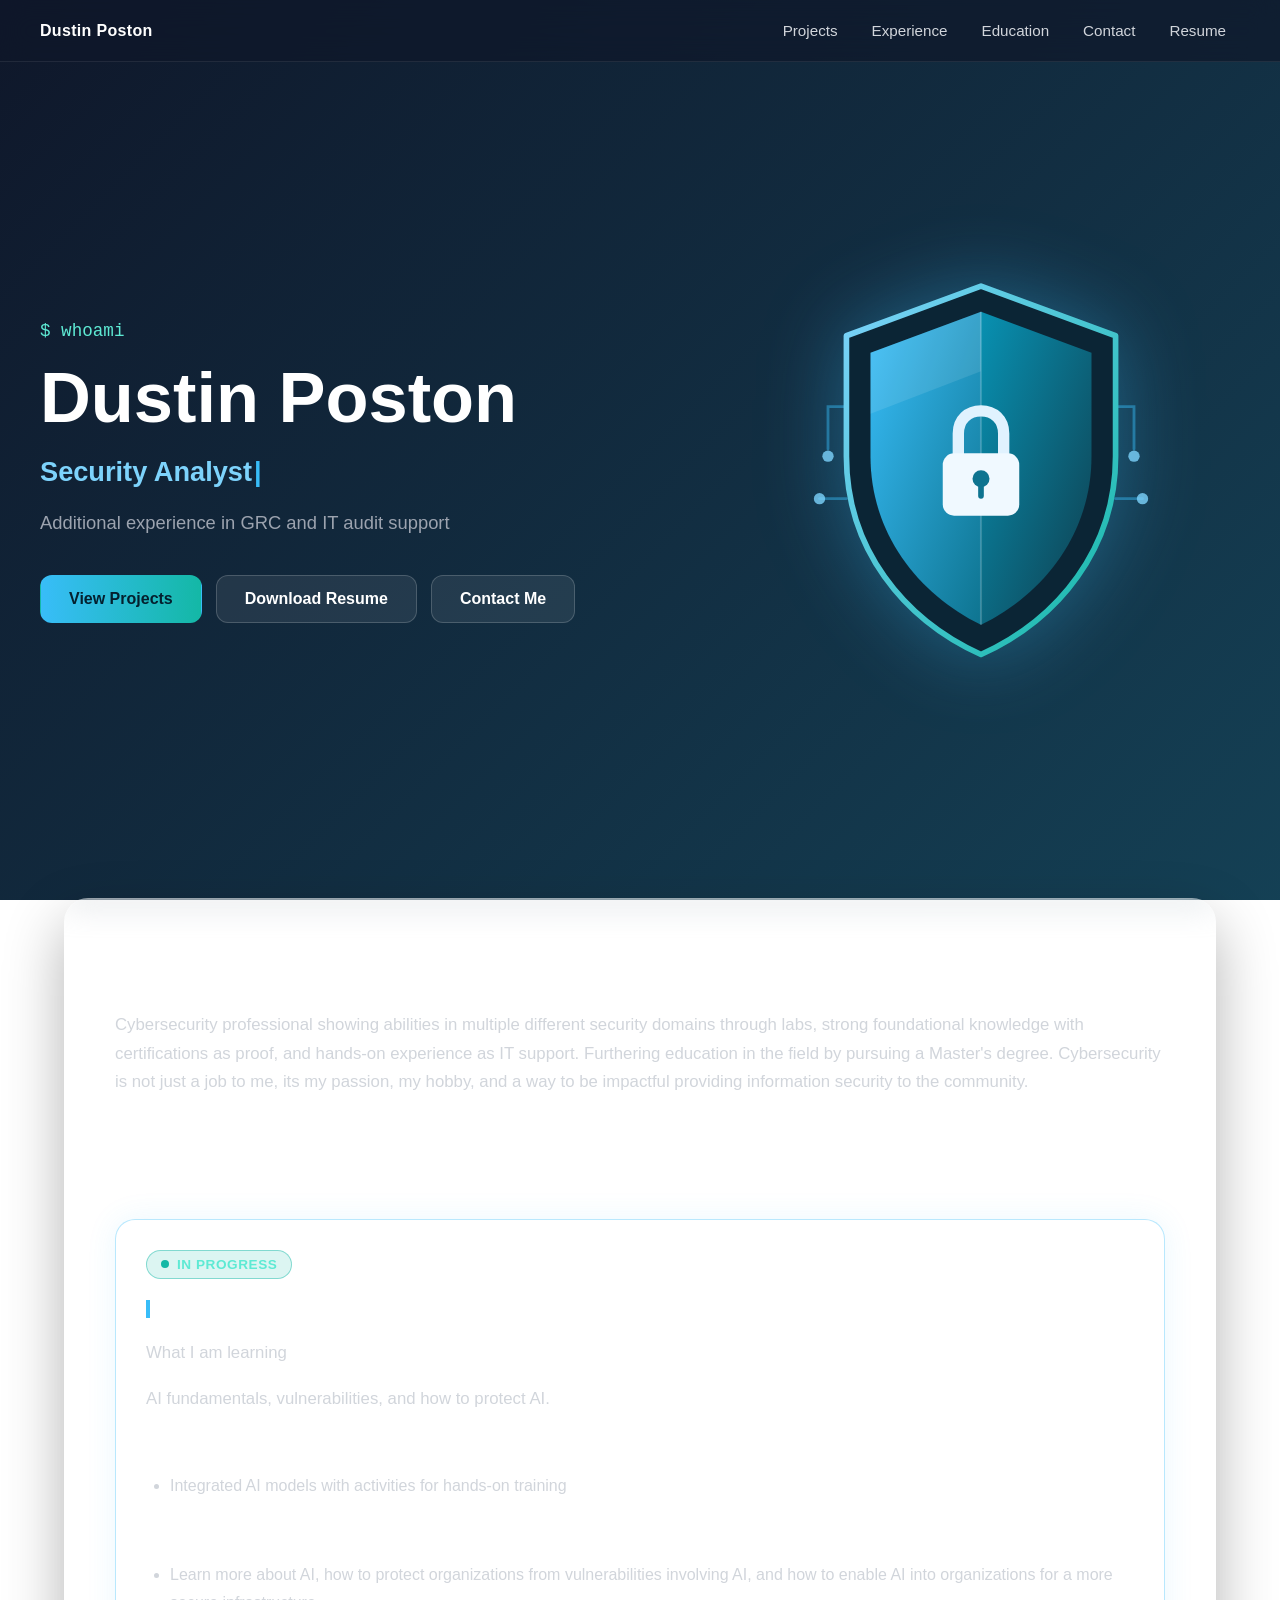
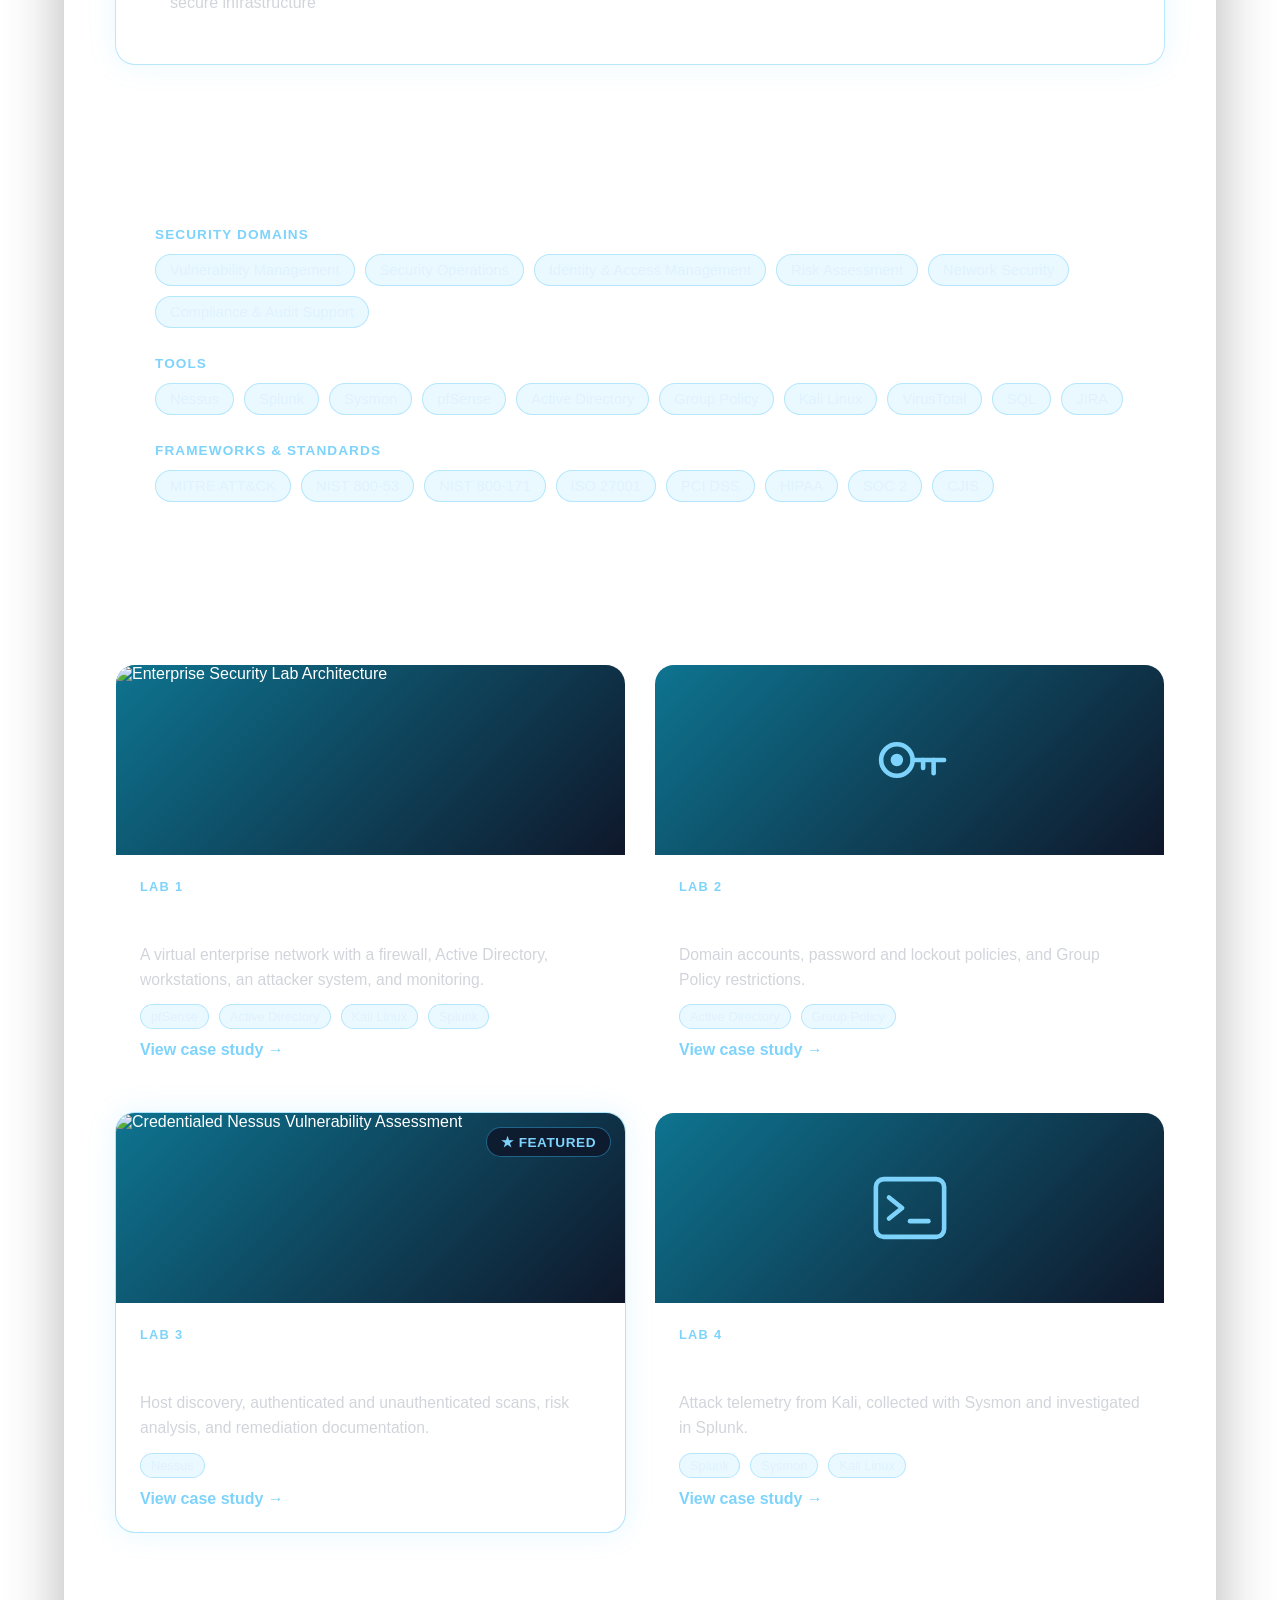
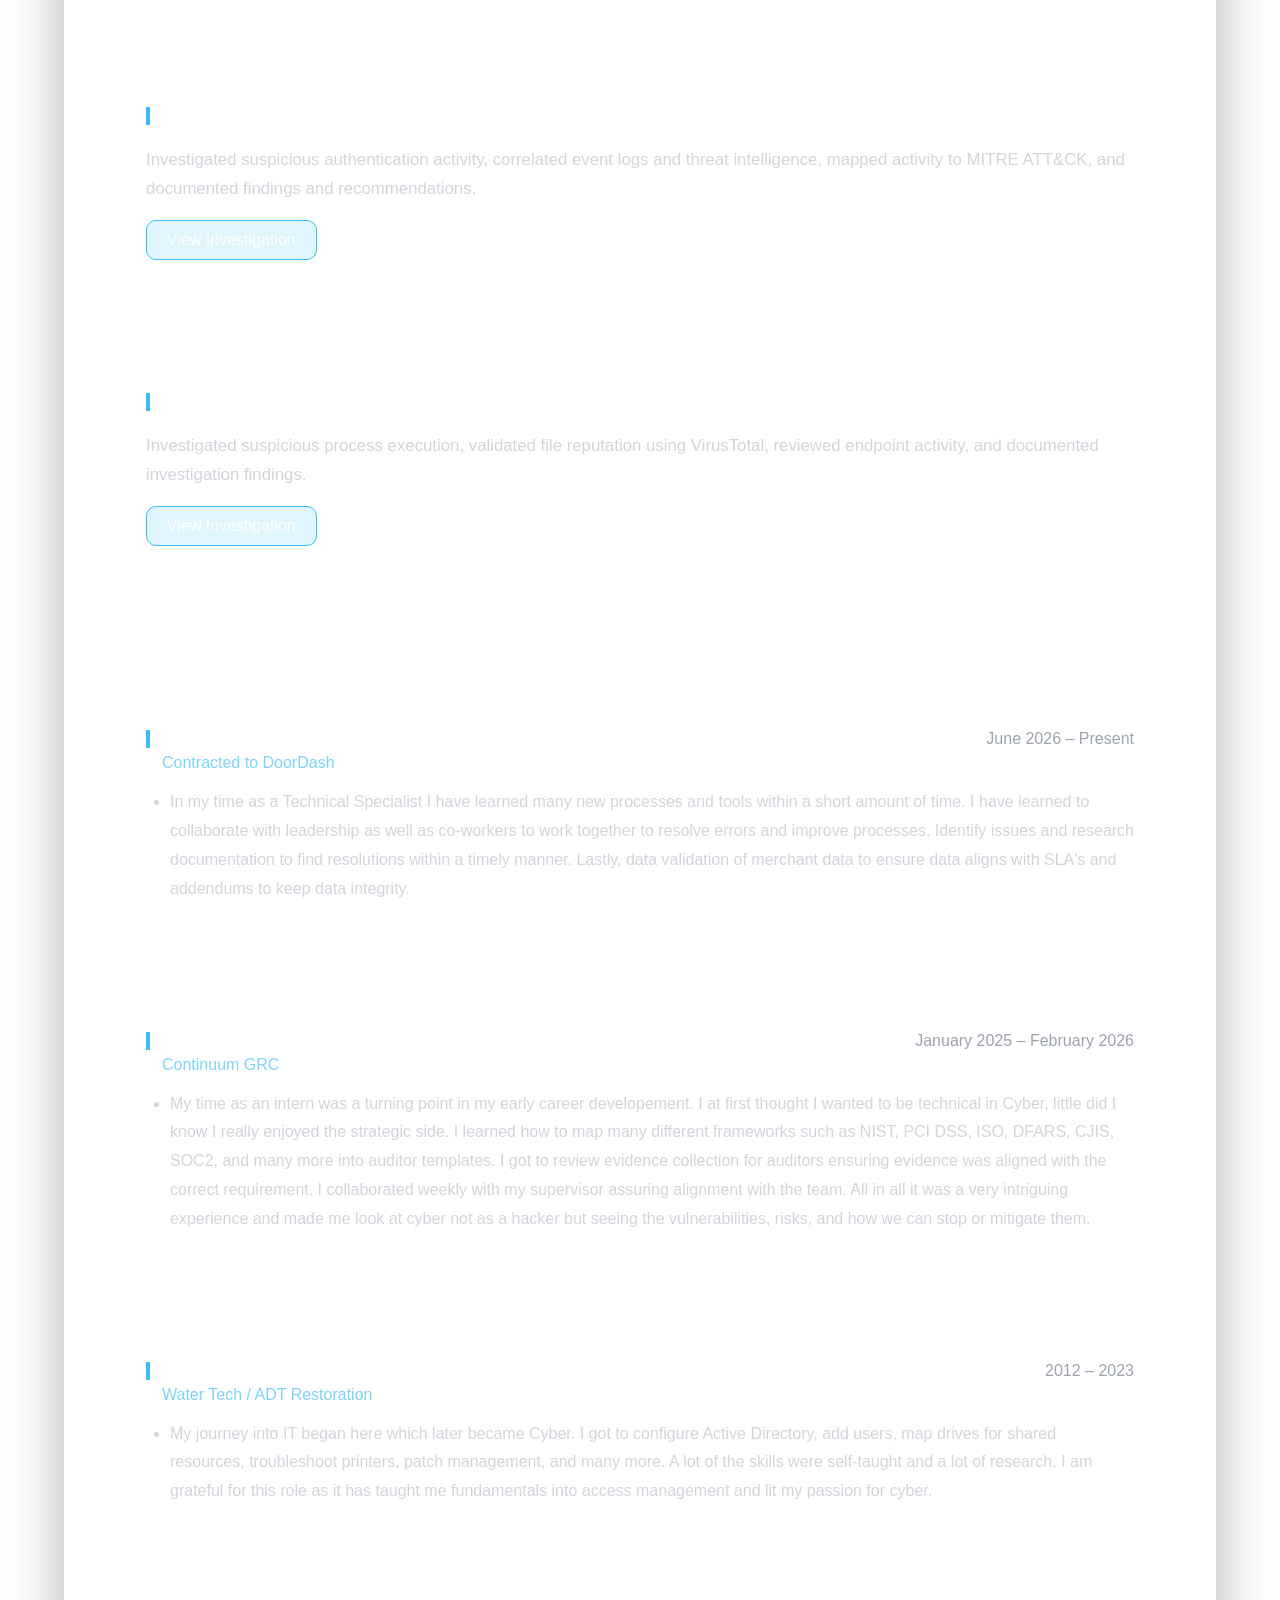
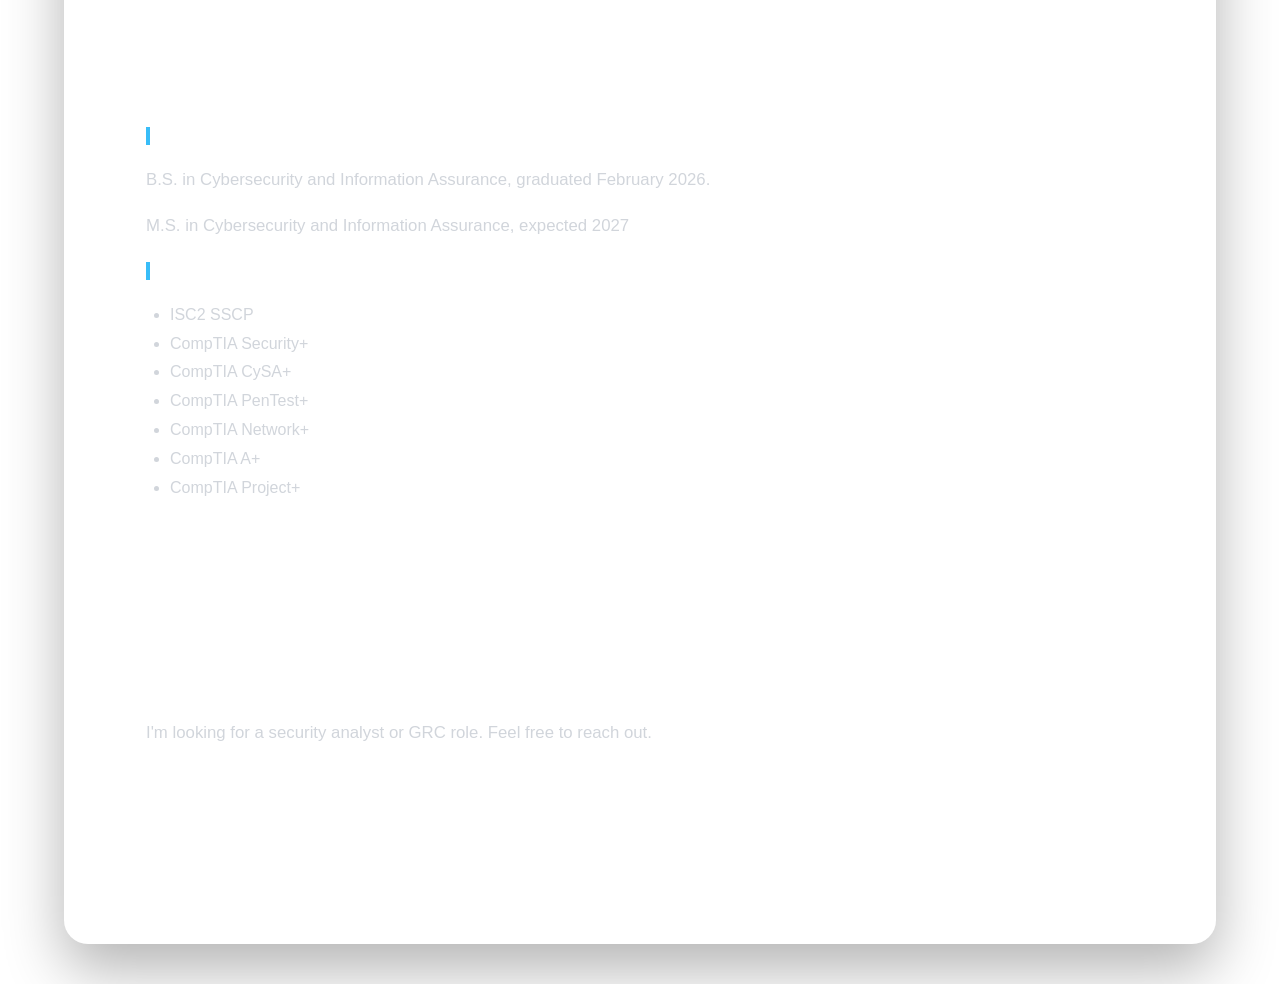
==== commit bc21c7a5: "Update index.html" ====
--- a/index.html
+++ b/index.html
@@ -366,9 +366,10 @@
             </div>
 
             <ul>
-                <li>Mapped controls across NIST 800-53/171, ISO 27001, PCI DSS, HIPAA, SOC 2, and CJIS into compliance matrices for clients</li>
-                <li>Shadowed IT auditors on evidence review and the firm's scoring system</li>
-                <li>Updated audit-readiness forms</li>
+                <li>My time as an intern was a turning point in my early career developement.  I at first thought I wanted to be technical in Cyber, little did I know I really enjoyed the strategic side.  I learned how to map many different frameworks such as NIST,
+                    PCI DSS, ISO, DFARS, CJIS, SOC2, and many more into auditor templates.  I got to review evidence collection for auditors ensuring evidence was aligned with the correct requirement.  I collaborated weekly with my supervisor assuring alignment with the team.
+                    All in all it was a very intriguing experience and made me look at cyber not as a hacker but seeing the vulnerabilities, risks, and how we can stop or mitigate them.
+                </li>
             </ul>
 
         </div>
@@ -384,7 +385,8 @@
             </div>
 
             <ul>
-                <li>Administered Active Directory user accounts and permissions</li>
+                <li>My journey into IT began here which later became Cyber.  I got to configure Active Directory, add users, map drives for shared resources, troubleshoot printers, patch management, and many more.  A lot of the skills were self-taught and a lot of research.  
+                    I am grateful for this role as it has taught me fundamentals into access management and lit my passion for cyber.</li>
             </ul>
 
         </div>
@@ -400,6 +402,7 @@
             <h4>Western Governors University</h4>
 
             <p>B.S. in Cybersecurity and Information Assurance, graduated February 2026.</p>
+            <p>M.S. in Cybersecurity and Information Assurance, expected 2027</p>
 
             <h4>Certifications</h4>
 
@@ -423,7 +426,7 @@
 
         <div class="project-card">
 
-            <p>I'm looking for a security analyst or vulnerability management role. Feel free to reach out.</p>
+            <p>I'm looking for a security analyst or GRC role. Feel free to reach out.</p>
 
             <div class="nav-buttons contact-links">
                 <!-- Replace these placeholders with your real details -->
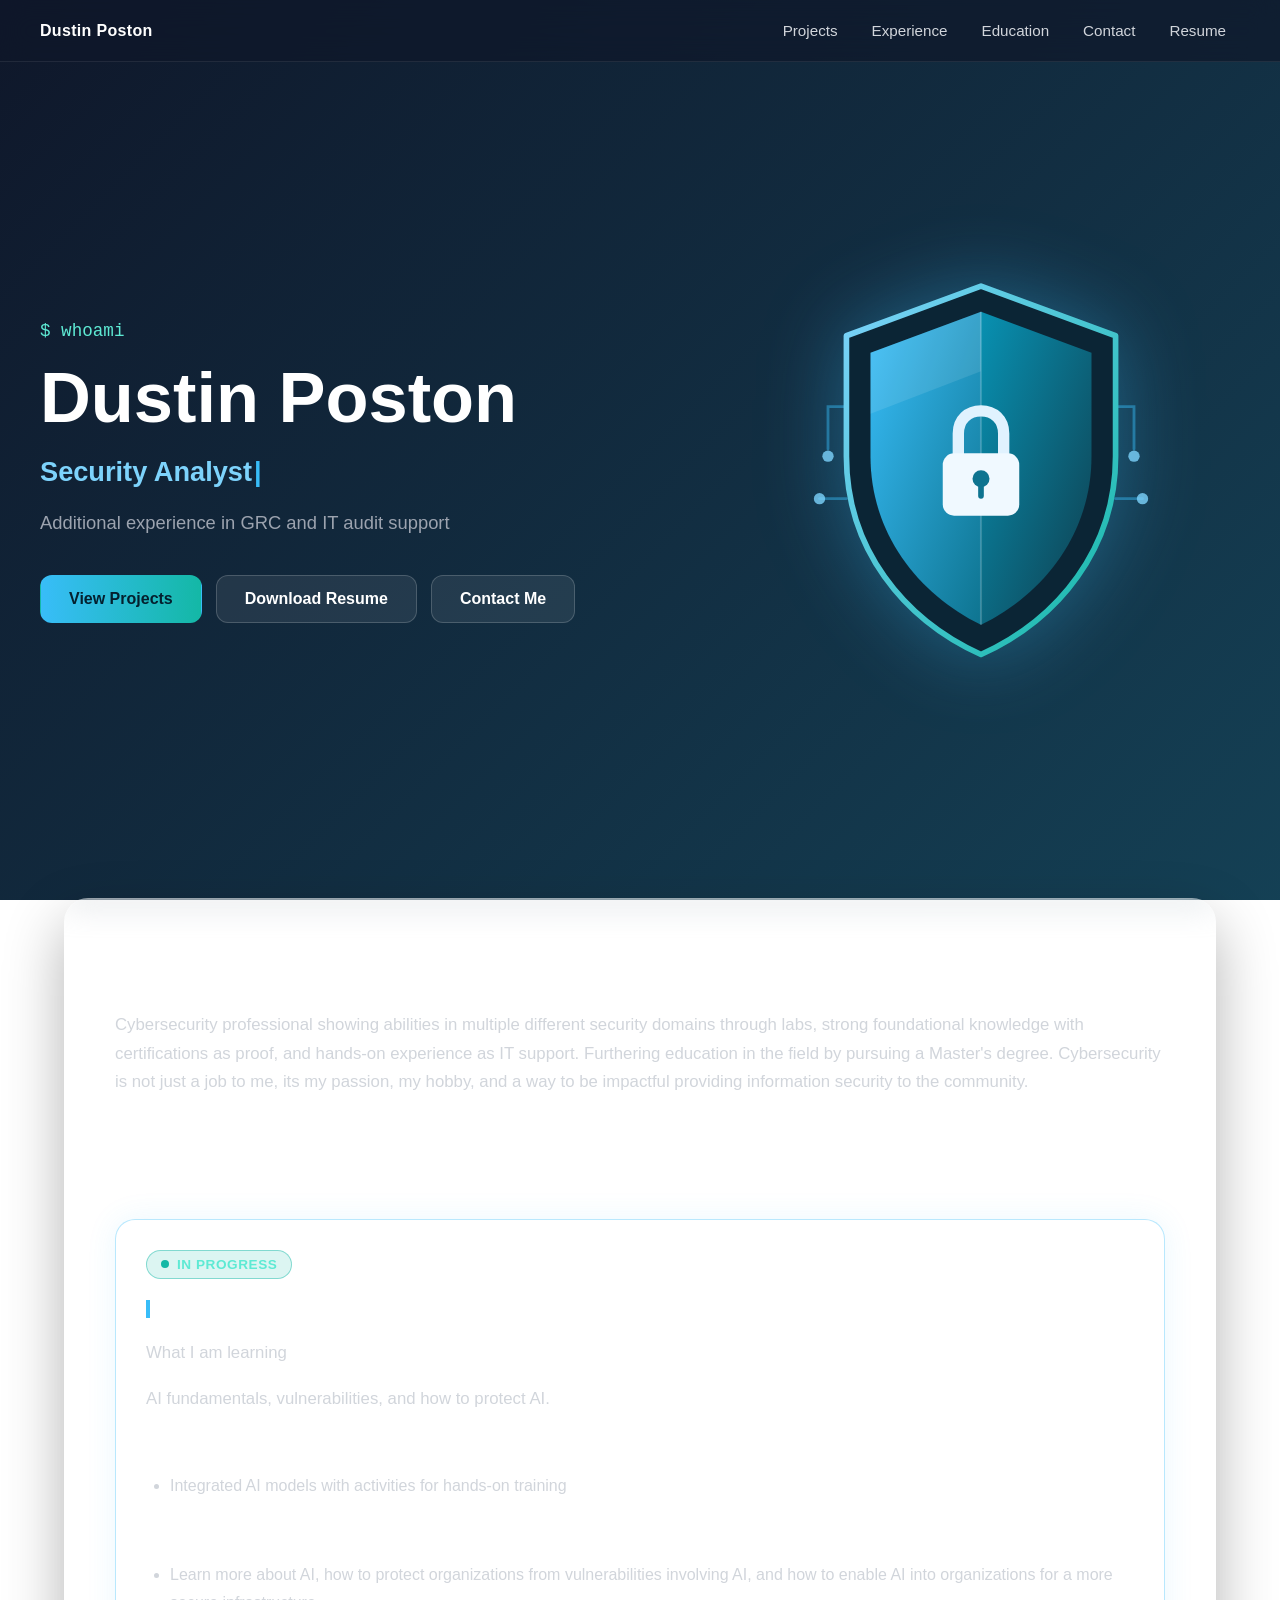
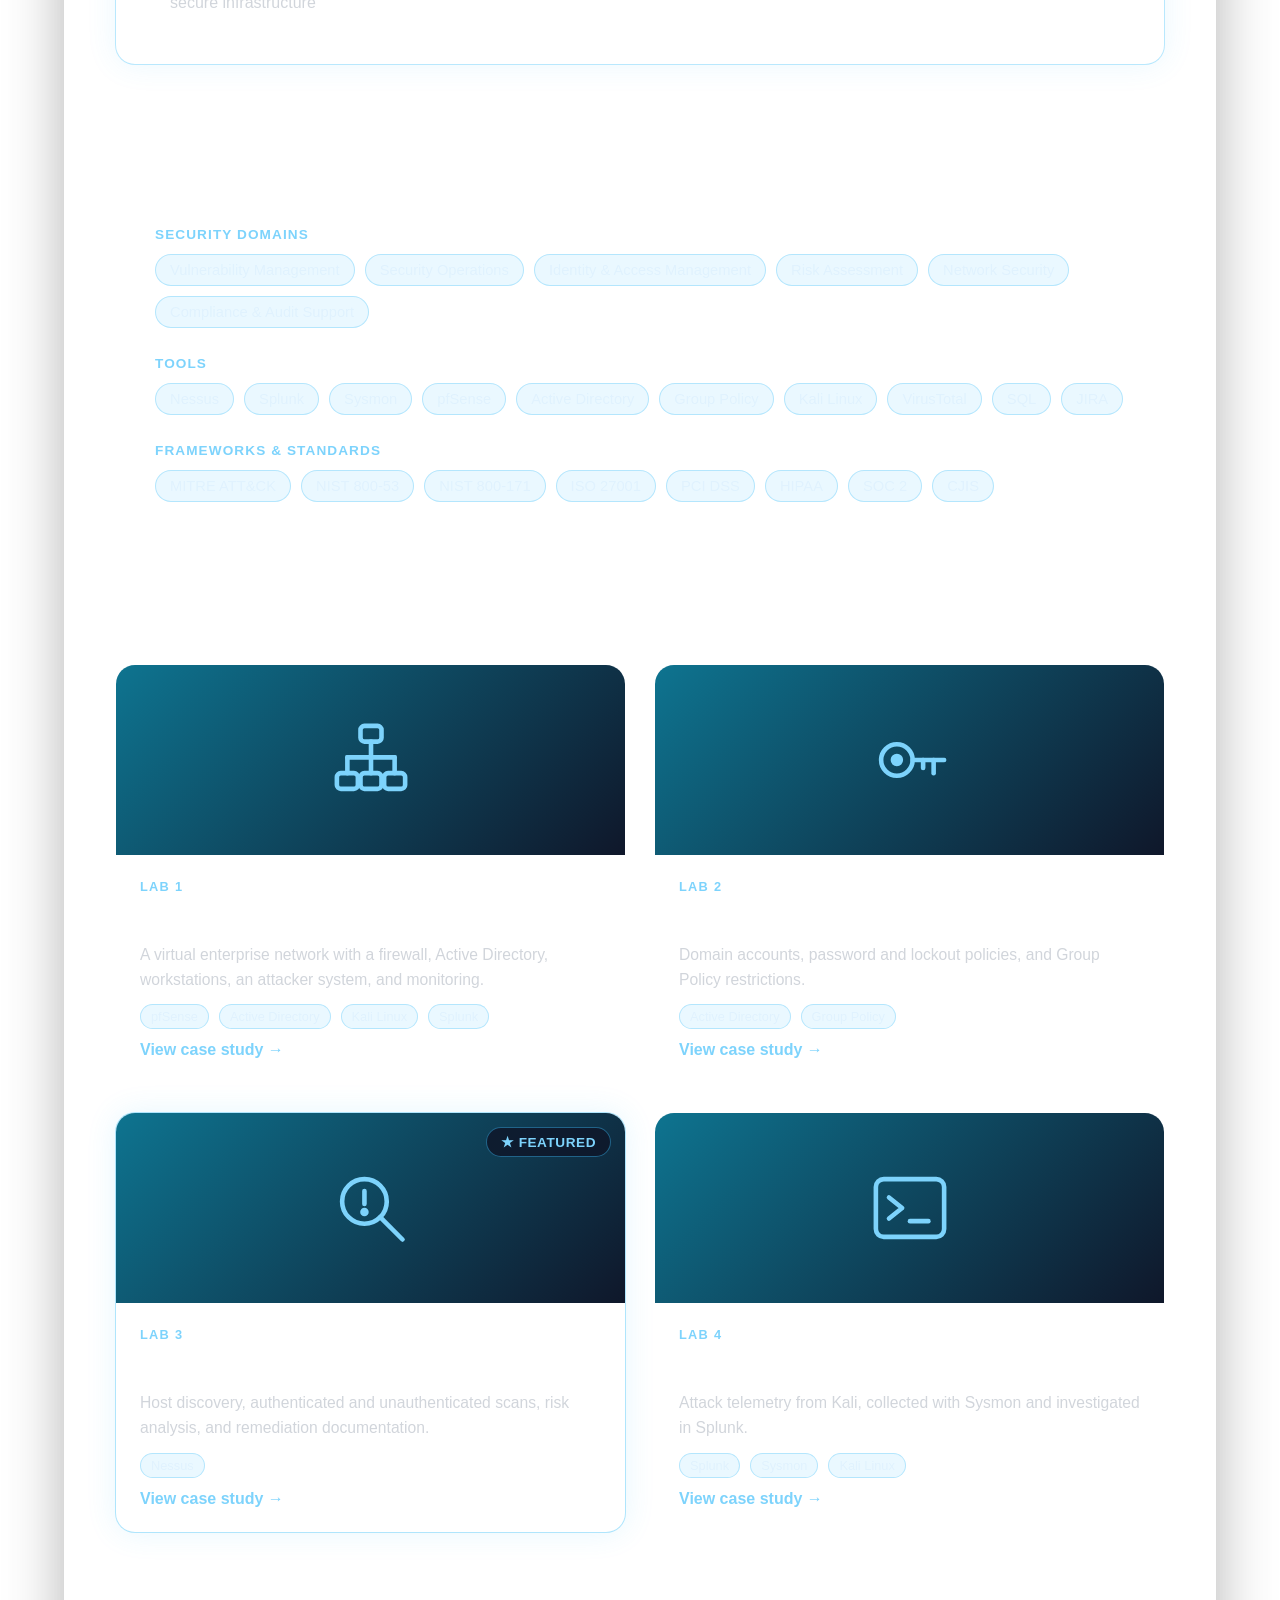
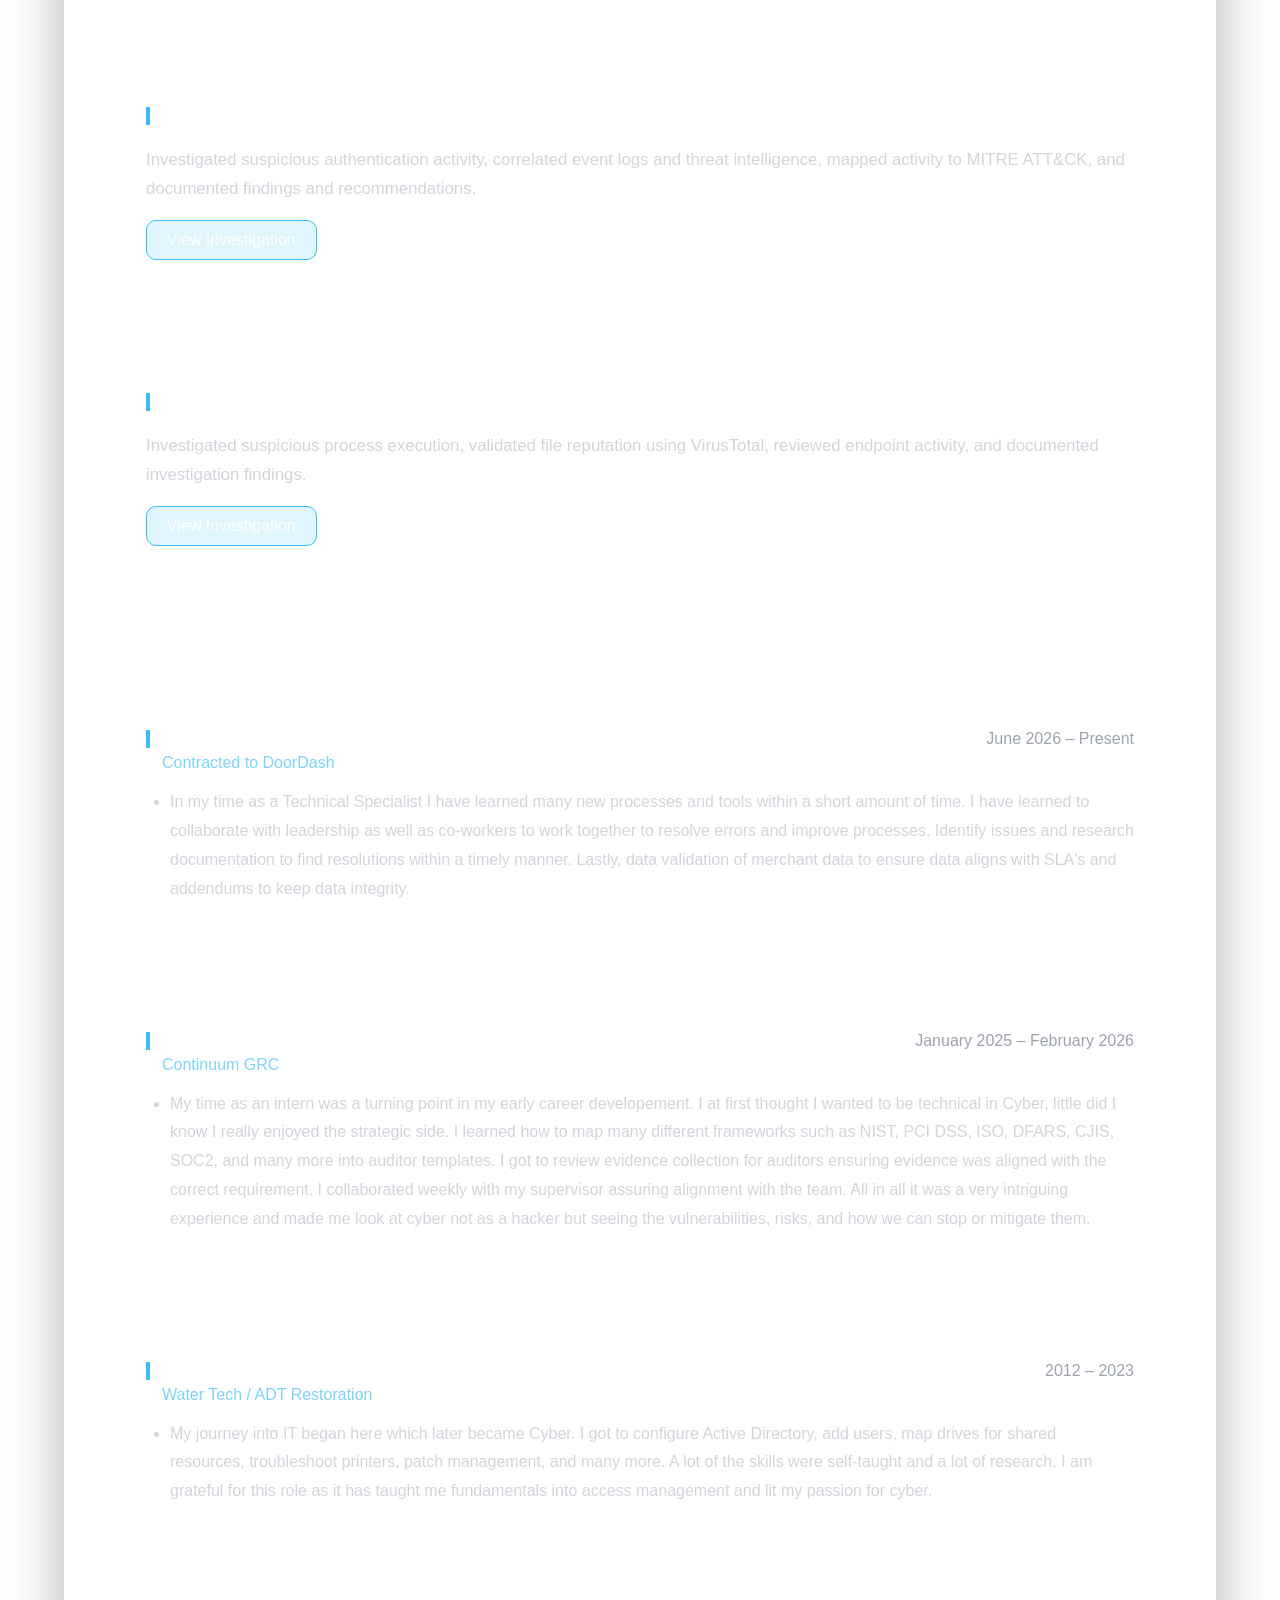
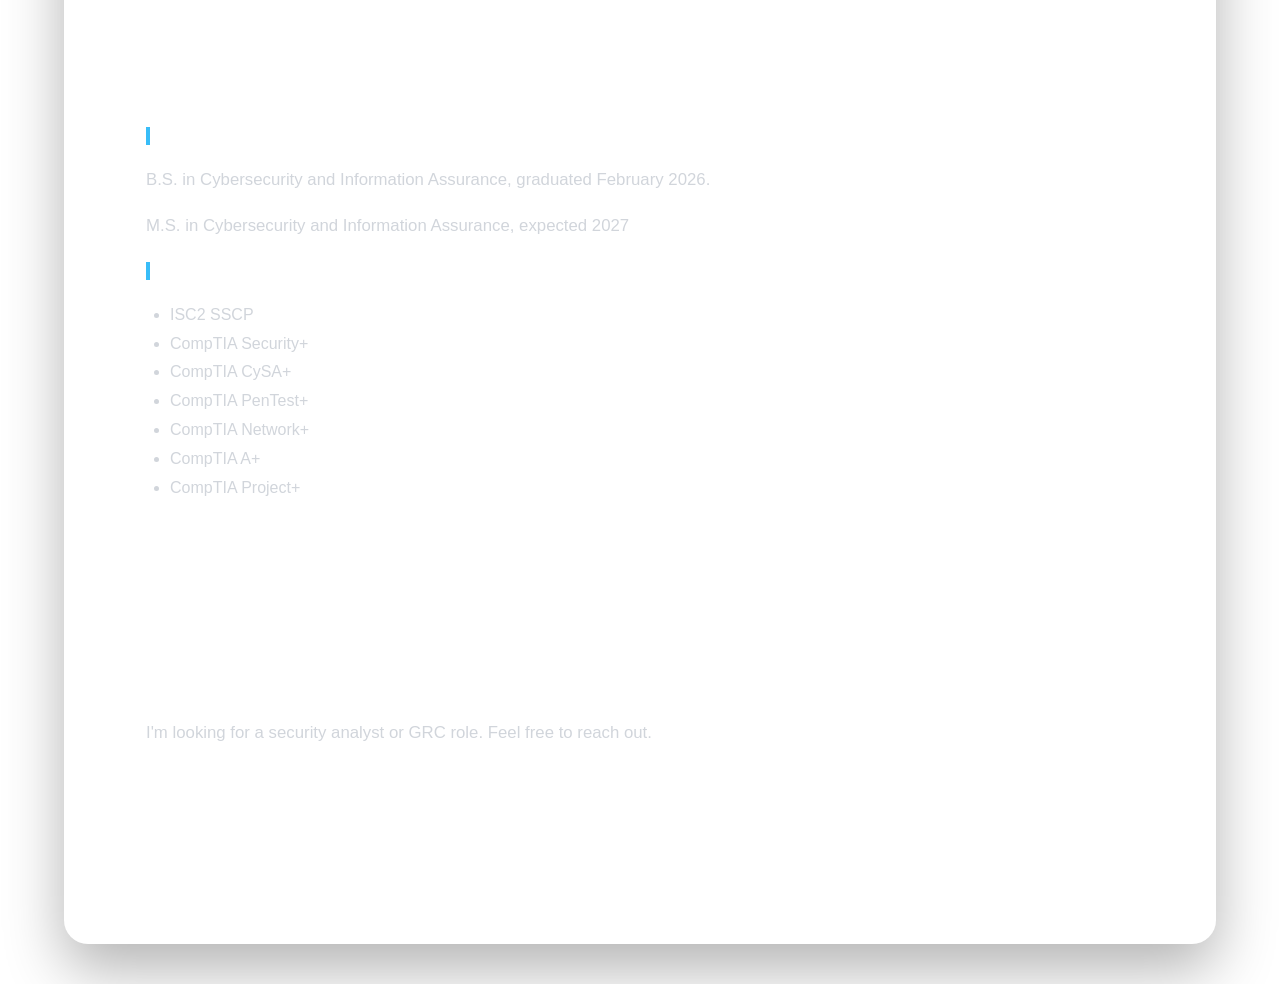
==== commit 01ce0e34: "Update print statement from 'Hello' to 'Goodbye'" ====
--- a/index.html
+++ b/index.html
@@ -208,9 +208,17 @@
             <!-- Lab 1 card -->
             <article class="lab-card">
                 <div class="lab-thumb">
-                    <img src="images/VirtualMachines.png"
-                         alt="Enterprise Security Lab Architecture"
-                         loading="lazy">
+                    <svg viewBox="0 0 64 64" width="84" height="84" fill="none" stroke="#7dd3fc" stroke-width="3.5" stroke-linecap="round" stroke-linejoin="round" aria-hidden="true">
+                        <rect x="24" y="6" width="16" height="12" rx="3"/>
+                        <path d="M32 18 V30"/>
+                        <path d="M14 30 H50"/>
+                        <path d="M14 30 V42"/>
+                        <path d="M32 30 V42"/>
+                        <path d="M50 30 V42"/>
+                        <rect x="6" y="42" width="16" height="12" rx="3"/>
+                        <rect x="24" y="42" width="16" height="12" rx="3"/>
+                        <rect x="42" y="42" width="16" height="12" rx="3"/>
+                    </svg>
                 </div>
                 <div class="lab-body">
                     <span class="lab-num">Lab 1</span>
@@ -253,9 +261,12 @@
             <article class="lab-card featured">
                 <span class="featured-badge">&#9733; Featured</span>
                 <div class="lab-thumb">
-                    <img src="images/LucyCredentialScan.png"
-                         alt="Credentialed Nessus Vulnerability Assessment"
-                         loading="lazy">
+                    <svg viewBox="0 0 64 64" width="84" height="84" fill="none" stroke="#7dd3fc" stroke-width="3.5" stroke-linecap="round" stroke-linejoin="round" aria-hidden="true">
+                        <circle cx="27" cy="27" r="17"/>
+                        <path d="M39 39 L56 56"/>
+                        <path d="M27 19 V29"/>
+                        <circle cx="27" cy="35" r="1.5" fill="#7dd3fc"/>
+                    </svg>
                 </div>
                 <div class="lab-body">
                     <span class="lab-num">Lab 3</span>
@@ -478,13 +489,14 @@
 
         <dl class="case-study">
             <dt>Objective</dt>
-            <dd>Write objective here</dd>
+            <dd>Created and configured environment for testing, breaking, and learning fundamentals and techniques used to reduce attack surface.  Overall strenthening an environments security posture through hands-on training</dd>
 
             <dt>Design Decisions</dt>
-            <dd>Write why you built the network the way you did (segmentation, firewall rules, etc.) here</dd>
+            <dd>I built this environment through VirtualBox with an Internal Network.  This keeps these virtual machines from communicating with anything outside my host computer.  Also, implementing a firewall for a gateway is a good way to restricting what can be inbound and outbound connections to these devices
+                giving another layer of defense</dd>
 
             <dt>Lessons Learned</dt>
-            <dd>Write lessons learned here</dd>
+            <dd>Through many errors and troubleshooting I learned alot about how networking works, fixes for certain issues, and connecting workstations to domains</dd>
         </dl>
 
     </div>
@@ -508,16 +520,16 @@
 
         <dl class="case-study">
             <dt>Objective</dt>
-            <dd>Write objective here</dd>
+            <dd>Secure domain, workstations, and network through access control, restriction of least-privilege principles on workstations, and complex passwords to mitigate authentication risk</dd>
 
             <dt>Tools</dt>
-            <dd>Windows Server Active Directory, Group Policy</dd>
+            <dd>Windows Server Active Directory, Group Policy, Organizational Units, Mapping drives</dd>
 
             <dt>Results</dt>
-            <dd>Write what you tested and what happened (for example, lockout behavior) here</dd>
+            <dd>Tested password lockout policy on Lucy workstation, as well as password complexity when resetting password.</dd>
 
             <dt>Lessons Learned</dt>
-            <dd>Write lessons learned here</dd>
+            <dd>Using Active Directory is a great way to implement policies quickly through multiple machines instead of doing individually</dd>
         </dl>
 
     </div>
@@ -543,25 +555,22 @@
 
         <dl class="case-study">
             <dt>Scope</dt>
-            <dd>Write which hosts and networks you scanned here</dd>
+            <dd>Scanning network IP to discover what hosts are alive/dead and possibly scan for vulnerabilities</dd>
 
             <dt>Methodology</dt>
-            <dd>Write your process here (host discovery, unauthenticated scan, credentialed scan)</dd>
+            <dd>First I used Nessus to find hosts that are alive within my home lab.  After I would attempt a non-credential scan to see what attackers might see, and credential scan for internal vulnerabilities</dd>
 
             <dt>Key Findings</dt>
-            <dd>Write your most important findings and their severity here</dd>
+            <dd>Highest severity according to CVE rating was ICMP timestamp</dd>
 
             <dt>Prioritization</dt>
-            <dd>Write how you ranked findings (CVSS, exploitability, asset importance) here</dd>
+            <dd>Most issues were just information as I did not do an extensive vulnerability scan, I would prioritize the ICMP timestamp issue as attackers can use it to gain authentication through timestamps</dd>
 
             <dt>Remediation</dt>
-            <dd>Write what you recommended or fixed here</dd>
-
-            <dt>Rescan Result</dt>
-            <dd>Write what changed after remediation here</dd>
+            <dd>Restrict SNMP from unauthorized users, this is a network device concern so cutting off access and disabling timestamps would be the recommended route</dd>
 
             <dt>Lessons Learned</dt>
-            <dd>Write lessons learned here</dd>
+            <dd>I learned the most configuration issues that can be an attackers way in can be found from vulnerability scans.  Scans are a good baseline to see where you're vulnerable and what you can focus on remediating immediately</dd>
         </dl>
 
         <!-- When your sanitized report is ready, add it to your folder and uncomment this:
@@ -588,19 +597,19 @@
 
         <dl class="case-study">
             <dt>Objective</dt>
-            <dd>Write objective here</dd>
+            <dd>Investigate alert logs to identify if true positive alert.  Document every indicator of compromise found and possible root cause, escalate if necessary. </dd>
 
             <dt>Attacks Simulated</dt>
-            <dd>Write which attacks you ran from Kali here</dd>
+            <dd>Brute-force attack, phishing attack, possible false positive simulated of employee typing wrong password</dd>
 
             <dt>Detections</dt>
-            <dd>Write the Splunk searches or alerts you built here</dd>
+            <dd>Windows Event ID 4625, 4624 (for failed/successful logins) for Splunk I was searching for the EventCode=4625 of the index and furthering my search details based on evidence.</dd>
 
             <dt>MITRE ATT&amp;CK Mapping</dt>
-            <dd>Write the techniques you observed here</dd>
+            <dd>Mapped brute force attack to T1110 as they're technique and found recommendations included to document.</dd>
 
             <dt>Lessons Learned</dt>
-            <dd>Write lessons learned here</dd>
+            <dd>Not every attack is an attacker, so it is important we dig into logs and find out details before jumping the gun.  On the other hand being fast and efficient can mean the difference in an attack escalating quickly to critical assets.</dd>
         </dl>
 
     </div>
